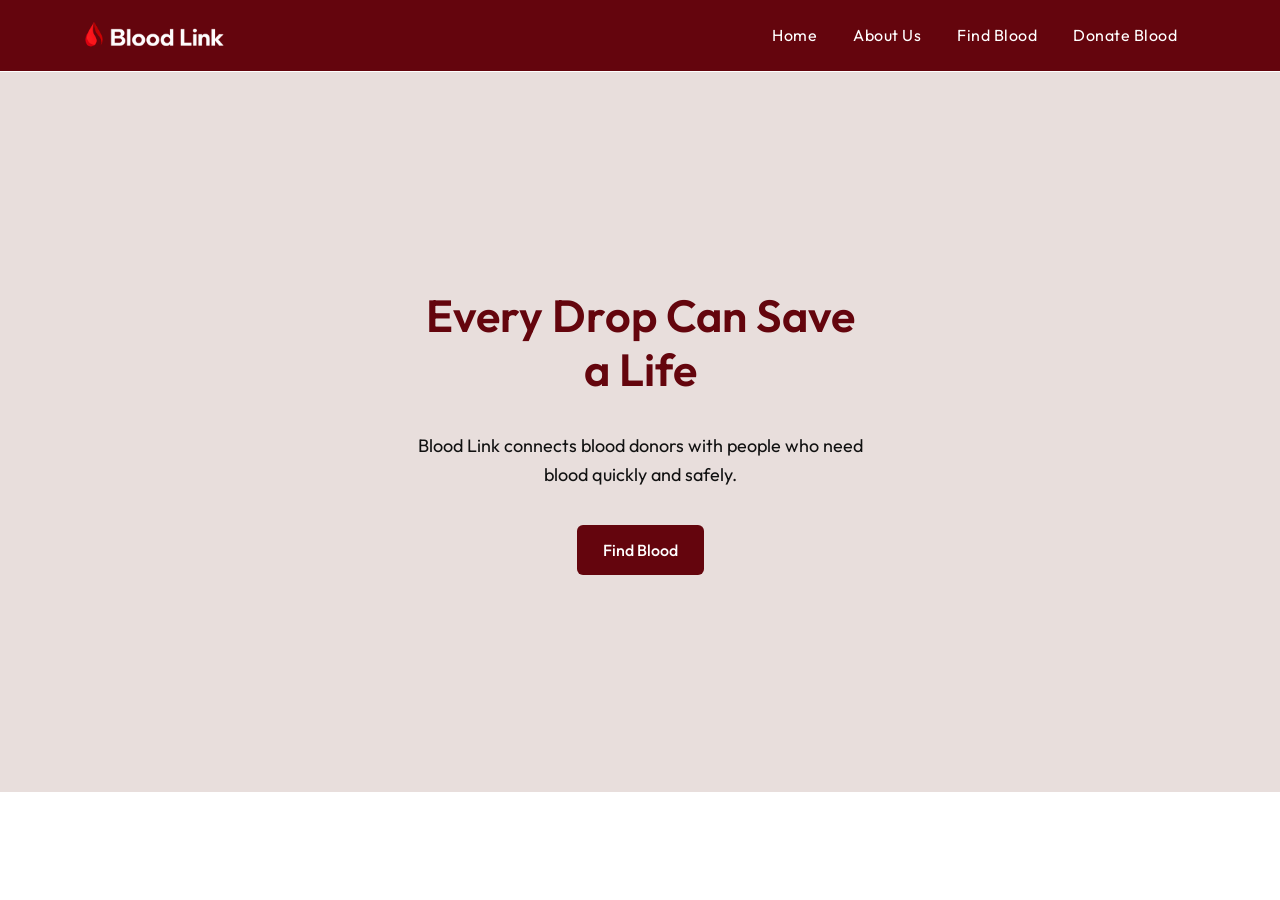
==== index.html @ 49bc286b "Initial BloodLink project" ====
<!DOCTYPE html>
<html lang="en">
<head>
    <meta charset="utf-8">
    <meta http-equiv="X-UA-Compatible" content="IE=edge">
    <meta name="viewport" content="width=device-width, initial-scale=1.0">
    <meta name="description" content="">
    <meta name="keywords" content="">
    <title>Blood Link</title>
	<link href="https://fonts.googleapis.com/css2?family=Outfit:wght@100..900&display=swap" rel="stylesheet"> 
    <link href="css/bootstrap.min.css" rel="stylesheet" media="screen">
    <link href="css/slicknav.min.css" rel="stylesheet">
    <link rel="stylesheet" href="css/swiper-bundle.min.css">
    <link href="css/all.min.css" rel="stylesheet">
    <link href="css/animate.css" rel="stylesheet">
    <link href="css/magnific-popup.css" rel="stylesheet">
    <link href="css/custom.css" rel="stylesheet">
	<link href="css/responsive.css" rel="stylesheet">
</head>

<body>

	<header class="main-header">
		<div class="header-sticky">
			<nav class="navbar navbar-expand-lg">
				<div class="container">
					<a class="navbar-brand" href="index.html"><img src="images/logo.png" alt=""></a>
						
					<div class="collapse navbar-collapse main-menu">
						<ul class="navbar-nav mr-auto" id="menu">
							<li class="nav-item"><a class="nav-link" href="index.html">Home</a></li>
							<li class="nav-item"><a class="nav-link" href="javascript:;">About Us</a></li>
							<li class="nav-item"><a class="nav-link" href="find-blood.html">Find Blood</a></li>
							<li class="nav-item"><a class="nav-link" href="javascript:;">Donate Blood</a></li>
						</ul>
					</div>
					<div class="navbar-toggle"></div>                        
				</div>
			</nav>
			<div class="responsive-menu"></div>
		</div>
	</header>
	
	<section class="main_content">
		<div class="container">
			<div class="row justify-content-center">
				<div class="col-lg-5">
					<div class="banner_content">
						<h3>Every Drop Can Save a Life</h3>
						<p>Blood Link connects blood donors with people who need blood quickly and safely.</p>
						<div class="button_group">
							<a href="find-blood.html" class="btn">Find Blood</a>
						</div>
					</div>
				</div>
			</div>
		</div>
	</section>

    <script src="js/jquery-3.7.1.min.js"></script>
    <script src="js/bootstrap.min.js"></script>
    <script src="js/jquery.slicknav.js"></script>
    <script src="js/swiper-bundle.min.js"></script>
    <script src="js/jquery.magnific-popup.min.js"></script>
    <script src="js/SmoothScroll.js"></script>
    <script src="js/gsap.min.js"></script>
	<script src="js/SplitText.js"></script>
    <script src="js/ScrollTrigger.min.js"></script>
    <script src="js/wow.js"></script>
    <script src="js/function.js"></script>
	
	<script>
		function addLoadEvent(func) {
				var oldonload = window.onload;
				if (typeof window.onload != 'function') {
					window.onload = func;
				} else {
					window.onload = function () {
						if (oldonload) {
							oldonload();
						}
					}
				}
			}
			addLoadEvent(setmenu('1'));
	</script>
	
</body>
</html>
---- css/custom.css ----
/* Awaiken AeroLogix - Logistics & Transportation HTML Template */
:root{
	--primary-color		: #001327;
	--secondary-color	: #F7F7F7;
	--text-color		: #304364;
	--accent-color		: #f65801;
	--white-color		: #ffffff;
	--divider-color		: #E2E2E2;
	--error-color		: rgb(230, 87, 87);
	--default-font		: "Outfit", sans-serif;
}

body{
	font-size: 18px;
	font-weight: 400;
	background: var(--white-color);
	font-family: var(--default-font);
	color: #1f2937;
	line-height: 1.2em;
}
body,html{overfloe-x: hidden}
p{
	line-height: 1.6em;
	margin-bottom: 0;
	font-size: 16px;
}

h1,
h2,
h3,
h4,
h5,
h6{
	margin: 0;
	font-weight: 700;
	color: var(--primary-color);
}

h1 span,
h2 span,
h3 span,
h4 span,
h5 span,
h6 span{
	line-height: 1.3em;
	color: var(--accent-color);
}

figure{
	margin: 0;
}

img{
	max-width: 100%;
}

a{
	text-decoration: none;
	line-height: 1.3em;
	color: inherit;
}

a:hover{
	text-decoration: none;
	outline: 0;
}

a:focus{
	text-decoration: none;
	outline: 0;
	color: inherit;
}

html, 
body{
    width: 100%;
    overflow-x: clip;
}
.container,
.container-fluid,
.container-lg,
.container-md,
.container-sm,
.container-xl,
.container-xxl{
	padding-right: 15px;
	padding-left: 15px;
}

.row{
	margin-right: -15px;
	margin-left: -15px;
}

.row>*{
	padding-right: 15px;
	padding-left: 15px;
}

.row.no-gutters{
    margin-right: 0px;
    margin-left: 0px;
}

.row.no-gutters > *{
    padding-right: 0px;
    padding-left: 0px;
}

.image-anime{
	position: relative;
	overflow: hidden;
}

.image-anime:after{
	content: "";
	position: absolute;
	width: 200%;
	height: 0%;
	left: 50%;
	top: 50%;
	background-color: rgba(255,255,255,.3);
	transform: translate(-50%,-50%) rotate(-45deg);
	z-index: 1;
}

.image-anime:hover:after{
	height: 250%;
	transition: all 600ms linear;
	background-color: transparent;
}

.reveal{
	position: relative;
	display: -webkit-inline-box;
	display: -ms-inline-flexbox;
	display: inline-flex;
	visibility: hidden;
	overflow: hidden;
}

.reveal img{
	height: 100%;
	width: 100%;
	-o-object-fit: cover;
	object-fit: cover;
	-webkit-transform-origin: left;
	transform-origin: left;
}

.btn-default{
    display: inline-block;
    background-color: var(--accent-color);
    color: var(--white-color);
    font-family: var(--default-font);
	text-transform: capitalize;
	line-height: 1.3em;
    font-size: 18px;
	font-weight: 600;
    padding: 14px 30px;
    border-radius: 5px;
    position: relative;
    overflow: hidden;
    z-index: 0;
    border: none;
    outline: 0;
    box-shadow: none;
    transition: all 0.3s ease-in-out;
}

.btn-default:before{
    content: '';
    position: absolute;
    width: 0;
    height: 104%;
    top: 50%;
    left: 50%;
    background: var(--primary-color);
    opacity: 0;
    z-index: -1;
    transform: translateX(-51%) translateY(-51%);
    transition: all 0.3s ease-in-out;
    border-radius: 5px;
}

.btn-default:hover::before{
    width: 106%;
    opacity: 1;
}

#magic-cursor{
	position: absolute;
	width: 14px !important;
	height: 14px !important;
	pointer-events: none;
	z-index:1000000;
}

#ball{
	position: fixed;
	display: block;
	left: 0;
	top: 0;
	transform: translate(-50%, -50%);
	background: var(--accent-color);
	width: 14px !important;
	height: 14px !important;
	border-radius: 50%;
	pointer-events: none;
	opacity: 1 !important;
}

.preloader{
	position: fixed;
	top: 0;
	left: 0;
	right: 0;
	bottom: 0;
	z-index: 1000;
	background-color: var(--secondary-color);
	display: flex;
	align-items: center;
	justify-content: center;
}

.loading-container,
.loading{
	height: 100px;
	position: relative;
	width: 100px;
	border-radius: 100%;
}

.loading-container{
	margin: 40px auto
}

.loading{
	border: 1px solid transparent;
	border-color: transparent var(--accent-color) transparent var(--accent-color);
	animation: rotate-loading 1.5s linear 0s infinite normal;
	transform-origin: 50% 50%;
}

.loading-container:hover .loading,
.loading-container .loading{
	transition: all 0.5s ease-in-out;
}

#loading-icon{
	position: absolute;
	top: 50%;
	left: 50%;
	max-width: 50px;
	transform: translate(-50%, -50%);
}

@keyframes rotate-loading{
	0%{
		transform: rotate(0deg);
	}

	100%{
		transform: rotate(360deg);
	}
}

.section-title{
	position: relative;
	text-align: center;
	margin-bottom: 60px;
}

.section-title h1,
.section-title h2{
	font-size: 32px;
	font-weight: 600;
	color: var(--primary-color);
	letter-spacing: -0.02em;
}

.section-title p{
	width: 100%;
	max-width: 600px;
	margin: 0 auto;
	margin-top: 20px;
}

/************************************/
/***   	   03. Header css         ***/
/************************************/

.topbar{background: linear-gradient(to left, #2f70b5 28px, #123b66 77%, #001327)}

.topbar-contact-info{
	padding: 5px 0;
}

.topbar-contact-info ul{
	list-style: none;
	padding: 0;
	margin: 0;
}

.topbar-contact-info ul li{
	display: inline-block;
	margin-right: 15px;
	font-size: 15px;
}

.topbar-contact-info ul li a{
	color: var(--white-color);font-weight: 500;
}
.topbar-contact-info ul li a:hover{color: #dfe9f3}
.topbar-contact-info ul li i{
	font-size: 13px;
	margin-right: 3px;
	color: var(--white-color);
}
.topbar-social-links{display: flex;align-items: center;justify-content: flex-end;column-gap: 12px;padding: 5px 0px 5px 15px;}
.topbar-social-links span{font-size: 15px;font-weight: 600;color: var(--white-color)}
.topbar-social-links ul{
	list-style: none;
	text-align: center;
	padding: 0;
	margin: 0;
}

.topbar-social-links ul li{
	display: inline-block;
	margin-right: 5px;
	transition: all 0.3s ease-in-out;
}

.topbar-social-links ul li a{
	display: flex;
	align-items: center;
	justify-content: center;
	border-radius: 15px;
	border: 2px solid #fff;
	text-align: center;
	width: 32px;
	height: 30px;
	transition: all 0.3s ease-in-out;
}

.topbar-social-links ul li a:hover{
	border: 2px solid #7ca6d3;
}

.topbar-social-links ul li:last-child{
	margin-right: 0;
}

.topbar-social-links ul li a i{
	font-size: 13px;
	color: #fff
}
.topbar-social-links ul li a:hover i{color: #ebf5ff}
/* .topbar-social-links ul li a.yt{background: #ff0000}
.topbar-social-links ul li a.yt:hover{background: }
.topbar-social-links ul li a.lk{background: #0a66c2}
.topbar-social-links ul li a.lk:hover{background: } */
.main-header{
	background-color: var(--white-color);
	position: relative;
	z-index: 100;height: auto !important;
}

header.main-header .header-sticky{
	position: relative;
	top: 0;
	border-bottom: 1px solid #ffffff00;
	z-index: 100;	
}

header.main-header .header-sticky.hide{
	transform: translateY(-100%);
	transition: all 0.3s ease-in-out;
	border-radius: 0;
}

header.main-header .header-sticky.active{
	position: fixed;
	top: 0;
	left: 0;
	right: 0;
	border-radius: 0;
	border-bottom: 1px solid var(--secondary-color);
    transform: translateY(0);
	background: var(--white-color);box-shadow: 0 0 12px rgba(0, 0, 0, 0.1);
}

.navbar>.container{
	display: flex;
	align-items: center;
}

.navbar{
	padding: 0;background: #64050d;
}
.navbar .navbar-brand{padding: 0px}
.main-menu{
	font-family: var(--default-font);
	justify-content: flex-end;
}

.main-menu ul{
	align-items: center;
}

.navbar .main-menu ul li{
	margin: 0 10px;
	position: relative;
	transition: all 0.3s ease-in-out;
}

.navbar .main-menu ul li.has-submenu>a{
	position: relative;
	padding-right: 18px;
}

.navbar .main-menu ul li.has-submenu > a:after{
	content: '\f107';
	display: inline-flex;
	font-family: 'Font Awesome 6 Free';
	font-weight: 900;
	font-size: 14px;
	line-height: 1;
	align-items: center;
	margin-left: 5px;
	position: absolute;
	top: 50%;
	margin-top: -6px;
}

.main-menu ul li a{
	position: relative;
	font-size: 16px;
    font-weight: 400;
    color: #fff;
	padding: 25px 0;letter-spacing: 0.5px;
	text-transform: capitalize;
	transition: all 0.3s ease-in-out;
}

.main-menu ul li a:hover{
	color: #f3b8bd;
}
.main-menu ul li a:focus{color: #f3b8bd}
.main-menu ul li.active a{color: #f3b8bd}

.main-menu ul ul{
	visibility: hidden;
    opacity: 0;
    transform: scaleY(0.8);
    transform-origin: top;
    padding: 0;
    margin: 0;
    list-style: none;
    width: 215px;
    border-radius: 0;
    position: absolute;
    left: 0;
    top: 100%;
    overflow: hidden;
	border-radius: 0 0 10px 10px;
    background-color: #fff;
	box-shadow: 0 0 10px rgba(0, 0, 0, .1);
    transition: all .3s ease-in-out;
}

.navbar .main-menu ul li:hover>ul{
    visibility: visible;
    opacity: 1;
    transform: scaleY(1);
}

.navbar .main-menu ul ul ul{
	left: 100%;
	top: 0%;
}

.navbar .main-menu ul ul li{
	margin: 0;
}

.navbar .main-menu ul ul.sub-menu li a{
	color: var(--primary-color);
	font-size: 14px;line-height: 23px;font-weight: 500;
	padding: 10px 15px;border-bottom: 1px dashed #ccc;
	transition: all 0.3s ease-in-out;
}

.main-menu ul ul.sub-menu li a:hover{
	color: var(--accent-color);
}

.header-contact-us a{
	display: flex;
	align-items: center;column-gap: 8px;
}

.header-contact-us a i{
    padding: 8px;
    background-color: #25D366;
    border-radius: 50px;
    color: #fff;
}
.whatsapp-animate {
    -webkit-animation: shake 1.5s ease infinite;
    animation: shake 1.5s ease infinite;
}
@keyframes shake{
	0% {
    -webkit-transform: scaleX(1);
    transform: scaleX(1);
}
10%, 20% {
    -webkit-transform: scale3d(.9, .9, .9) rotate(-3deg);
    transform: scale3d(.9, .9, .9) rotate(-3deg);
}
30%, 50%, 70%, 90% {
    -webkit-transform: scale3d(1.1, 1.1, 1.1) rotate(3deg);
    transform: scale3d(1.1, 1.1, 1.1) rotate(3deg);
}
40%, 60%, 80% {
    -webkit-transform: scale3d(1.1, 1.1, 1.1) rotate(-3deg);
    transform: scale3d(1.1, 1.1, 1.1) rotate(-3deg);
}

100% {
    -webkit-transform: scaleX(1);
    transform: scaleX(1);
}
}

.header-contact-us a h3{
	width: 100%;
	display: block;
	font-size: 13px;
	font-weight: 600;
	color: #001327;
}

.header-contact-us a h3 span{
	display: block;
	font-size: 16px;
	font-weight: 700;
	line-height: 1.6em;
	color: var(--accent-color);
}

.responsive-menu,
.navbar-toggle{
	display: none;
}

.responsive-menu{
	margin-top: 0px;
}
.main-header .navbar-brand img{max-height: 32px;}

.slicknav_btn{
	background: var(--primary-color);
	width: 36px;
	height: 36px;
	margin: 0;
	padding: 5px;
	border-radius: 0;
}

.slicknav_icon .slicknav_icon-bar{
	display: block;
	height: 3px;
	width: 22px;
	background-color: var(--white-color);
	margin: 4px auto !important;
}

.slicknav_menu{padding: 0;background: #fff;position: absolute;width: 100%;z-index: 1;box-shadow: 0px 1px 7px rgba(0, 0, 0, .1);}

.slicknav_nav ul{
	margin: 0;
}

.slicknav_nav li a{
	position: relative;
	font-size: 14px;
	font-weight: 500;
	padding: 15px 20px;
	margin: 0;
	color: var(--primary-color);
	text-transform: capitalize;
	transition: all 0.3s ease-in-out;
}
.slicknav_nav .slicknav_row a{border-bottom: none !important}
.slicknav_nav .slicknav_row:hover{color: var(--primary-color);}
.slicknav_nav li a:hover{
	background-color: transparent;
	color: var(--primary-color);
	border-radius: 0;
	margin: 0;
}

.slicknav_nav .sub-menu li a{
	padding: 10px 30px;
}

.slicknav_nav .slicknav_row{
	padding: 10px 20px;
	margin: 0;
	background-color: transparent !important;
}

.slicknav_arrow{
	font-size: 0 !important;
}

.slicknav_arrow:after{
	width: 20px;
	height: 20px;
	content: '\f107';
	font-family: 'FontAwesome';
	font-weight: 900;
	font-size: 14px;
	text-align: center;
	position: absolute;
	right: 15px;
	top: 10px;
	transition: all 0.3s ease-in-out;
}

.slicknav_open > a .slicknav_arrow:after{
	transform: rotate(-180deg);
}

.navbar-toggle a.slicknav_btn .slicknav_icon span.slicknav_icon-bar{
	transition: 0.1s;
	border-radius: 2px;
}

.navbar-toggle a.slicknav_btn.slicknav_open .slicknav_icon span.slicknav_icon-bar:nth-child(1){
	transform: rotate(-45deg) translate(-5px, 5px);
}

.navbar-toggle a.slicknav_btn.slicknav_open .slicknav_icon span.slicknav_icon-bar:nth-child(2){
	opacity: 0;
}

.navbar-toggle a.slicknav_btn.slicknav_open .slicknav_icon span.slicknav_icon-bar:nth-child(3){
	transform: rotate(45deg) translate(-5px, -5px);
}

/************************************/
/*** 	    04. hero css		  ***/
/************************************/

.hero{
	position: relative;
	padding: 50px 0px;
	background: #f5f7f8;
}

.hero-video .hero-bg-video{
	position: absolute;
	top: 0;
	right: 0;
	left: 0;
	bottom: 0;
}

.hero-video .hero-bg-video video{
	width: 100%;
	height: 100%;
	object-fit: cover;
}

.hero.hero-slider{
	text-align: center;
	background: none;
	padding: 0;
}

.hero-slider-layout .hero-slide{
	position: relative;
    padding: 120px 0 220px;
}

.hero.hero-slider:before{
	display: none ;
}

.hero.hero-slider .hero-slider-layout{
	position: relative;
	z-index: 2;
}

.hero-slider-layout .hero-slide::before{
	content: '';
	position: absolute;
	background-image: linear-gradient(180deg, transparent 0%, var(--primary-color) 100%);
	background-repeat: no-repeat;
	background-position: center center;
	top: 0;
	bottom: 0;
	right: 0;
	left: 0;
	width: 100%;
	height: 100%;
	z-index: 1;
}

.hero.hero-slider .hero-slider-layout .hero-slide .hero-slider-image{
	position: absolute;
	top: 0;
	right: 0;
	left: 0;
	bottom: 0;
}

.hero.hero-slider .hero-slider-layout .hero-slide .hero-slider-image img{
	width: 100%;
	height: 100%;
	object-fit: cover;
}

.hero.hero-slider .hero-slider-layout .hero-slide .hero-content{
	position: relative;
	z-index: 2;
	width: 100%;
	max-width: 620px;
	margin: 0 auto;
}

.hero-slider-layout .swiper-pagination{
    bottom: 150px;
}

.hero-slider-layout .swiper-pagination .swiper-pagination-bullet{
    width: 15px;
    height: 15px;
    background: var(--accent-color);
    opacity: 1;
    transition: all 0.3s ease-in-out;
    margin: 0 5px;
}

.hero-slider-layout .swiper-pagination .swiper-pagination-bullet-active{
    background-color: var(--white-color);
}

.hero-content{
	position: relative;
	z-index: 2;
}

.hero-content-title{
	margin-bottom: 20px;
}

.hero-content-title h1,
.hero-content-title h2{width: 100%;font-size: 32px;font-weight: 600;line-height: 48px;color: var(--primary-color);}
.hero-content-title h1 .split-line{display: inline-block !important}
.hero .hero-image>img{width: 100%;border-radius: 10px;border: 2px solid #fff}

.hero .hero-image {
    position: relative;
}

.hero .hero-image::after {
    content: "";
    position: absolute;
    top: 0;
    left: 0;
    width: 100%;
    height: 100%;
    background: rgba(0, 0, 0, 0.09);
    border-radius: 10px;
}

.hero .video-play-button {
    position: absolute;
    top: 50%;
    left: 50%;
    transform: translate(-50%, -50%);
    margin: 0; z-index: 3;
}
.hero .video-play-button::before{
	content: '';
	position: absolute;
	top: -30%;
	left: -30%;
	width: 160%;
	height: 160%;
	border: 3px solid var(--accent-color);
	border-radius: 50%;
	transform: scale(0.6);
	z-index: -1;
	animation: border-zooming 1s infinite linear;
}

.hero .video-play-button a:after{
	content: '';
	position: absolute;
	top: -30%;
	left: -30%;
	width: 160%;
	height: 160%;
	border: 3px solid var(--accent-color);
	border-radius: 50%;
	transform: scale(0.6);
	z-index: -1;
	animation: border-zooming 1s infinite linear;
	animation-delay: .3s;
}

@-webkit-keyframes border-zooming{
	100%{
		transform: scale(1);
		opacity: 0;
	}
}

@keyframes border-zooming{
	100%{
		transform: scale(1);
		opacity: 0;
	}
}

.hero .video-play-button img{width: 65px;border: 2px solid var(--accent-color);border-radius: 50%;}

.hero-content-body{
	margin-bottom: 40px;
}

.hero-content-body p{
	text-align: justify;color: var(--text-color);
}

.hero-content-footer .btn-default::before{
	background-color: var(--primary-color);
}

.hero-content-footer .btn-default:hover{
	color: #fff;
}
.mobile_video_btn{display: none}

/************************************/
/*** 	05. Intro Services css	  ***/
/************************************/

.cargo-shipment{
	position: relative;
	z-index: 4;
	margin-top: -120px;
}

.cargo-shipment-item{
	position: relative;
	overflow: hidden;
	padding: 30px 50px;
	height: 100%;
	background: var(--white-color);
	box-shadow: 0px 10px 50px 0px rgba(3, 75, 91, 0.10);
	transition: all 0.4s ease-in-out;
}

.cargo-shipment-item::before{
    content: '';
    position: absolute;
	display: block;
    top: 0;
    left: 0;
    right: 0;
    bottom: 0;
	background-color: var(--white-color);
	color: var(--primary-color);
    z-index: 1;
    transition: all 0.4s ease-in-out;
}

.cargo-shipment-item.active{
	transition: all 0.4s ease-in-out;
}

.cargo-shipment-item.active::before{
	z-index: -1;
}

.cargo-shipment-item:hover:before{
    transform: translate(100%,-100%);
}

.cargo-shipment-item.active::before{
	transform: translate(100%,-100%);
}

.cargo-shipment-image{
	position: absolute;
    top: 0;
    left: 0;
    right: 0;
    bottom: 0;
	opacity: 0;
    overflow: hidden;
    transition: all 0.4s ease-in-out;
}

.cargo-shipment-item.active .cargo-shipment-image{
	opacity: 1;
}

.cargo-shipment-image:after{
    content: '';
    position: absolute;
    top: 0;
    left: 0;
    right: 0;
    bottom: 0;
    background-color: var(--primary-color);
	opacity: 0.7;
}

.cargo-shipment-item:hover .cargo-shipment-image{
    opacity: 1;
}

.cargo-shipment-image img{
    width: 100%;
    height: 100%;
    object-fit: cover;
    object-position: center center;
}

.cargo-shipment-content{
	position: relative;
	z-index: 2;
}

.cargo-shipment-icon{
	margin-bottom: 20px;
}

.cargo-shipment-content h3{
	font-size: 20px;
	font-weight: 700;
	margin-bottom: 20px;
	text-transform: capitalize;
	transition: all 0.4s ease-in-out;
}

.cargo-shipment-item.active .cargo-shipment-content h3{
	color: var(--white-color);
}

.cargo-shipment-item:hover .cargo-shipment-content h3{
	color: var(--white-color);
}

.cargo-shipment-content p{
	margin-bottom: 20px;
	transition: all 0.4s ease-in-out;
}

.cargo-shipment-item.active .cargo-shipment-content p{
	color: var(--white-color);
}

.cargo-shipment-item:hover .cargo-shipment-content p{
	color: var(--white-color);
}

.cargo-shipment-readmore a{
	font-size: 16px;
	font-weight: 700;
	color: var(--accent-color);
	transition: all 0.4s ease-in-out;
	padding-right: 24px;
	position: relative;
	display: inline-flex;
    align-items: center;
    justify-content: center;
}

.cargo-shipment-readmore a::before{
    content: '\f061';
    position: absolute;
    top: 50%;
    right: 0;
    bottom: 0;
    font-family: 'FontAwesome';
    font-size: 16px;
    font-weight: 900;
    transition: 0.3s ease-in-out;
    background: transparent;
    color: var(--accent-color);
    transform: translateY(-50%);
	display: flex;
    align-items: center;
    justify-content: center;
}

.cargo-shipment-item:hover .cargo-shipment-content a{
	transition: all 0.4s ease-in-out;
	color: var(--white-color);
}

.cargo-shipment-item:hover .cargo-shipment-readmore a::before{
	color: var(--white-color);
}

.cargo-shipment-item.active .cargo-shipment-readmore a{
	color: var(--white-color);
}

.cargo-shipment-item.active .cargo-shipment-readmore a::before{
	color: var(--white-color);
}

/************************************/
/***      06. About us css	      ***/
/************************************/

.home-transportation{
	padding: 50px 0 70px;
}

.home-transportation .section-title{
	width: 100%;
	max-width: 500px;
	margin-bottom: 20px;
	text-align: left;
}

.home-transportation .section-title::before{
	display: none;
}

.home-transportation-content{
	margin-right: 65px;
}

.home-transportation-body{
    text-align: justify;margin-bottom: 30px;
}

.home-transportation-body p{
	margin-bottom: 15px;
}

.home-transportation-body p:last-child{
	margin-bottom: 0;
}

.home-transportation-footer{
	display: flex;
	align-items: center;
}

.transportation-footer-btn{
	margin-right: 40px;
}

.home-transportation-footer a:last-child{
	margin-right: 0;
}

.home-transportation-content .header-contact-us{
	display: flex;
	align-items: center;
}

.home-transportation-right{
    position: relative;
}

.transportation-img-1 img{
	    border-top-left-radius: 80px;
    border-bottom-right-radius: 80px;border: 2px solid #ffddcf;
}

.transportation-img-1{
	position: relative;
}

.transportation-img-2{
	content: '';
	display: block;
	position: absolute;
	right: 0;
	bottom: 0;
	max-width: 280px;
}

.transportation-counter-box{
	position: absolute;
	left: 34%;
	bottom: 12%;
	display: inline-block;
	background-color: var(--white-color);
	box-shadow: 0px 0px 30px 0px rgba(0, 0, 0, 0.199);
	border-radius: 10px;
	padding: 30px;
	text-align: center;
}

.transportation-counter-box h3{
	font-size: 46px;
	font-weight: 700;
	color: var(--accent-color);
}

.transportation-counter-box p{
	font-weight: 700;
	text-transform: capitalize;
}
.about-experience {
    background-image: -webkit-linear-gradient(-51deg, #ffffff 0%, #ffccb4 99%);
    position: absolute;
    right: 0;
    bottom: -30px;
    padding: 34px 40px 25px;
    border-radius: 10px;
}
.about-experience .about-info-date{float: left;margin-right: 10px;}
.about-experience h2 {
    font-size: 52px;
    font-weight: 700;
    margin-bottom: 0;
    line-height: 1;
    letter-spacing: -0.3px;
    color: var(--primary-color);
}
.about-experience h2 > span {
    font-size: 40px;
    color: var(--primary-color);
    position: relative;
    left: -5px;
	font-size: 40px;
    font-weight: 400;
}
.about-experience .about-info-content {
    overflow: hidden;
}
.about-experience .about-info-content h3 {
    color: var(--primary-color);
    font-size: 18px;
    font-weight: 600;
    line-height: 1.3;
    margin-bottom: 0;
}

/************************************/
/***       07. Services css       ***/
/************************************/

.our-service{
	background-color: var(--secondary-color);
	padding: 100px 0;
}

.our-service-item{
	margin-bottom: 30px;
}

.our-service-image{
	border-radius: 10px;
	overflow: hidden;
}

.our-service-image img{
	width: 100%;
	aspect-ratio: 1 / 0.65;
	object-fit: cover;
	border-radius: 10px;
	transition: all 0.5s ease-out;
}

.our-service-item:hover .our-service-image img{
	transform: scale(1.1);
}

.our-service-content{
	position: relative;
	z-index: 1;
	display: flex;
	align-items: center;
	justify-content: space-evenly;
	margin-top: -10%;
}

.service-content-box{
	display: flex;
	align-items: center;
	width: 75%;
	background-color: var(--white-color);
	box-shadow: 0px 10px 50px 0px rgba(3, 75, 91, 0.10);
	padding: 20px;
}

.our-service-icon{
	margin-right: 10px;
}

.our-service-title h2{
	font-size: 20px;
	font-weight: 700;
	color: var(--text-color);
	text-transform: capitalize;
}

.our-service-content-button{
	width: 15%;
	background-color: var(--primary-color);
	padding: 13px 11px;
	margin-left: -30px;
	text-align: center;
}

.our-service-content-button a i{
	font-size: 30px;
	color: var(--accent-color);
	transition: all 0.3s ease-in-out;
}

.our-service-content-button a i:hover{
	color: var(--white-color);
}

.our-service-footer{
	margin-top: 20px;
	text-align: center;
}

/************************************/
/*** 	     08. CTA css	      ***/
/************************************/

.our-contract{
	position: relative;
	background-image: url(../images/contact-bg-img.jpg);
	background-repeat: no-repeat;
	background-position: center center;
	padding: 100px 0;
}

.our-contract::before{
	content: '';
	position: absolute;
	top: 0;
	bottom: 0;
	left: 0;
	right: 0;
	background-color: var(--primary-color);
    opacity: 0.5;
}

.our-cta-box{
	background-color: var(--primary-color);
	border-radius: 10px;
	max-width: 600px;
	margin: 0 auto;
	padding: 50px;
	text-align: center;
	position: relative;
	z-index: 1;
}

.our-contract-title{
	margin-bottom: 20px;
}

.our-contract-title h2{
	font-size: 32px;
	font-weight: 700;
	color: var(--white-color);
}

.our-contract-body p{
	color: var(--white-color);
	margin-bottom: 20px;
}

.our-contract-body .btn-default::before{
	background-color: var(--white-color);
}

.our-contract-body .btn-default:hover{
	color: var(--primary-color);
}

/************************************/
/*** 	09. Recent Project css    ***/
/************************************/

.recent-project{
	background: #fff;
    padding: 50px 0px 20px;
    border-top-left-radius: 50px;
    border-top-right-radius: 50px;
    box-shadow: 0px 13px 20px 12px rgb(131 150 188 / 16%);
}

.project-slider{
	position: relative;
	width: 1180px;
	margin: 0 auto;
}

.project-item{
    background: #f3f6f9;
	position: relative;
    overflow: hidden;
	text-align: center;
	border-radius: 10px;
	margin-bottom: 30px;
}

.project-image img{
	position: relative;
	width: 100%;
	aspect-ratio: 1 / 1.05;
	object-fit: cover;
	text-align: center;padding: 20px;
	transition: all 0.5s ease-out;
}

.project-item:hover .project-image figure img{
    transform: scale(1.1);
}

.project-content{
	content: "";
	transition: .5s;
	display: flex;
	z-index: 1;
	align-items: flex-end;
	justify-content: flex-end;
}

.project-item:hover .project-content{
	transition: all 0.3s ease-in-out;
}

.project-content-title{
	background-color: var(--white-color);
	box-shadow: 0px 10px 50px 0px rgba(3, 75, 91, 0.10);
	border-radius: 10px;
	display: flex;
	align-items: center;
	justify-content: space-between;
	width: 100%;
	padding: 15px;text-align: left;
}

.project-content-title h3{
	font-size: 17px;
	font-weight: 600;
	color: var(--primary-color);
	text-transform: capitalize;
}

.project-content-title h3 a{
	color: inherit;
}

.client-button-prev{
	left: -4%;
}

.client-button-next{
	right: -4%;
}

.client-button-prev,
.client-button-next{
	color: var(--primary-color);
	position: absolute;
	top: 50%;
	transform: translateY(-50%);
	z-index: 1;
	cursor: pointer;
	transition: all 0.3s ease-in-out;
    height: 42px;
    width: 42px;
    display: flex;
    align-items: center;
    justify-content: center;
    border-radius: 50%;
    transition: 0.3s;
    border: 1px solid rgba(2, 17, 24, 0.25);
}

.client-button-next:hover,
.client-button-prev:hover{
	background: var(--accent-color);
	opacity: 1;border-color: transparent
}
.client-button-next:hover i, .client-button-prev:hover i{color: #fff}
.client-button-prev i, .client-button-next{font-size: 16px}

/************************************/
/*** 	  10. Our Goals css	      ***/
/************************************/

.our-goals{
	background-color: var(--secondary-color);
	padding: 100px 0;
}

.our-goals-item{
	background-color: var(--white-color);
	box-shadow: 0px 10px 50px 0px rgba(3, 75, 91, 0.10);
	border-radius: 10px;
	text-align: center;
	padding: 30px;
}

.counter-icon{
	margin-bottom: 20px;
}

.our-goals-counter h3{
	font-size: 50px;
	font-weight: 700;
	color: var(--primary-color);
}

.our-goals-counter h3 span{
	color: inherit;
}

/************************************/
/***       11. Features css	      ***/
/************************************/

.providing-service{
	padding: 100px 0 50px;
}

.Featured-Content-Box img{
	width: 100%;
	border-radius: 10px;
}

.providing-content{
	margin-left: 10px;
}

.providing-content .section-title{
	width: 100%;
	max-width: 450px;
	text-align: left;
	margin-bottom: 30px;
}

.providing-content .section-title h2{
	padding-bottom: 0;
}

.providing-content .section-title::before{
	display: none;
}

.providing-content-body p{
	margin-bottom: 30px;
}

.providing-item-box{
	display: flex;
	align-items: center;
}

.providing-item{
	width: 33.33%;
}

.providing-item .icon-box{
	margin-bottom: 10px;
}

.providing-item span{
	font-weight: 700;
}

/************************************/
/***    12. Latest Posts css      ***/
/************************************/

.latest-posts{
	padding: 50px 0 70px;
}

.post-item{
	height: calc(100% - 30px);
	margin-bottom: 30px;
}

.post-featured-image{
	position: relative;
	overflow: hidden;
	border-radius: 10px;
	margin-bottom: 20px;
}

.post-featured-image img{
	aspect-ratio: 1 / 0.70;
    object-fit: cover;
    transition: all 0.5s ease-in-out;
}

.post-item:hover .post-featured-image img{
    transform: scale(1.1);
}

.post-body h3{
	font-size: 20px;
	font-weight: 700;
	color: var(--primary-color);
	margin-bottom: 10px;
}

.post-meta{
	margin-bottom: 20px;
}

.post-meta ul{
	list-style: none;
	padding: 0;
	margin: 0;
}

.post-meta ul li{
	position: relative;
	display: inline-block;
}

.post-meta ul li a{
	font-size: 16px;
	font-weight: 700;
	color: var(--primary-color);
	text-transform: capitalize;
}

.post-readmore a{
	font-size: 16px;
	font-weight: 700;
	color: var(--accent-color);
	transition: all 0.3s ease-in-out;
	padding-right: 20px;
	position: relative;
	display: inline-flex;
    align-items: center;
    justify-content: center;
}

.post-readmore a::before{
    content: '\f061';
    position: absolute;
    top: 50%;
    right: 0;
    bottom: 0;
    font-family: 'FontAwesome';
    font-size: 16px;
    font-weight: 900;
    transition: 0.3s ease-in-out;
    background: transparent;
    color: var(--accent-color);
    transform: translateY(-50%);
	display: flex;
    align-items: center;
    justify-content: center;
}

.post-readmore:hover a{
	color: var(--primary-color);
}

.post-readmore:hover a::before{
	color: var(--primary-color);
}

/************************************/
/***      13. Footer css	      ***/
/************************************/

.mega-footer{
	background-color: var(--primary-color);
	padding: 40px 0 30px;
}

.footer-heading{
	margin-bottom: 20px;
}

.footer-heading h2{
	font-size: 20px;
	font-weight: 700;
	color: var(--accent-color);
}

.footer-content{
	margin-bottom: 30px;
}

.footer-content p{
	max-width: 300px;
	color: var(--white-color);
}

.footer-social-link ul{
	list-style: none;
	padding: 0;
	margin: 0;
}

.footer-social-link ul li{
	display: inline-block;
	margin-right: 5px;
}

.footer-social-link ul li:last-child{
	margin-right: 0;
}

.footer-social-link ul li a{
	display: flex;
	align-items: center;
	justify-content: center;
	border: 1px solid var(--accent-color);
	border-radius: 100%;
	text-align: center;
	color: var(--accent-color);
	width: 38px;
	height: 38px;
	transition: all 0.3s ease-in-out;
}

.footer-social-link ul li a:hover{
	border: 1px solid var(--white-color);
	background-color: transparent;
	color: var(--white-color);
}

.footer-social-link ul li a i{
	font-size: 18px;
	color: inherit
}

.footer-links{
	margin: 0 auto;
}

.footer-info-heading{
	position: relative;
	margin-bottom: 20px;
}

.footer-info-heading h2{
	font-size: 20px;
	font-weight: 700;
	color: var(--white-color);
	text-transform: capitalize;
}

.footer-links ul{
	padding: 0;
	margin: 0;
	list-style: none;
}

.footer-links ul li{
	color: var(--white-color);
	margin-bottom: 7px;
	transition: all 0.3s ease-in-out;
}

.footer-links ul li:last-child{
	margin-bottom: 0px;
}

.footer-links ul li:hover{
	color: var(--accent-color);
}

.footer-links ul li a{
	position: relative;
	font-size: 15px;
	font-weight: 500;padding-left: 20px;
	text-transform: capitalize;
}
.footer-links ul li a:before{font-family: "Font Awesome 6 Free";content:"\f101";position: absolute;left: 0px;top: 0px;color: var(--accent-color);font-size: 12px;font-weight: 700;}

.footer-info-box{
    position: relative;
    padding-left: 30px;
    margin-bottom: 8px;
}

.footer-info-box:last-child{
	margin-bottom: 0;
}

.footer-info-box .icon-box{
    position: absolute;
    top: 0px;
    left: 0;
}

.footer-info-box .icon-box i{
	font-size: 16px;
	color: var(--accent-color);
}

.footer-info-box h2{font-size: 16px;color: var(--white-color);padding-bottom: 5px;}
.footer-info-box p{
	font-size: 15px;
    color: var(--white-color);
}
.footer-info-box p a:hover{color: var(--accent-color)}
.justify-end{display: flex;justify-content: flex-end;}
.powered_text {
    color: #fff;
    margin-bottom: 0px;
    font-size: 14px;
}
.powered_text a {
    color: #fdcfb6;
}
.powered_text a:hover{color: var(--accent-color)}

.newsletters-content{
	margin-bottom: 20px;
}

.newsletters-content p{
	color: var(--white-color);
}

.newsletters-form .mail-box{
	background-color: transparent;
	border-bottom: 2px solid var(--white-color);
}

.newsletters-form .mail-box button{
	background: transparent;
	border: none;
	margin-top: 11px;
}

.newsletters-form .mail-box .form-control{
	background-color: transparent;
	border: none;
	color: var(--white-color);
	padding: 10px 2px;
	box-shadow: none;
}

.form-group .help-block.with-errors{
	color: var(--error-color);
}

.newsletters-form .mail-box .form-control::placeholder{
	font-size: 14px;
	font-weight: 400;
	color: var(--white-color);
	opacity: 0.5;
}

.newsletters-form .mail-box i{
	font-size: 20px;
	color: var(--accent-color);
	transition: all 0.3s ease-in-out;
}

.newsletters-form .mail-box i:hover{
	color: var(--white-color);
}

.footer-copyright h3 b{
	color: var(--button-secondary-color);
}

.footer-copyright-links{
	background-color: #041a32;
	color: var(--white-color);
	padding: 10px 0;
}

.footer-copyright p{
	font-size: 14px;
	text-align: left;
}

.footer-copyright p b{
	color: var(--primary-color);
}

.footer-policy-links ul{
	list-style: none;
	margin: 0;
	padding: 0;
	text-align: right;
}

.footer-policy-links ul li{
	position: relative;
	display: inline-block;
	padding-left: 10px;
	margin-left: 10px;
}

.footer-policy-links ul li:before{
    content: '';
    display: block;
    width: 1px;
    height: 15px;
    background: var(--white-color);
    position: absolute;
    top: 5px;
    left: 0;
}

.footer-policy-links ul li:first-child{
	padding-left: 0;
}

.footer-policy-links ul li:first-child:before{
	display: none;
}

.footer-policy-links ul li a{
	font-size: 16px;
	font-weight: 600;
	color: var(--white-color);
}

/************************************/
/***    14. About us Page css	  ***/
/************************************/

.page-header{
	position: relative;
	background-repeat: no-repeat;
	background-position: center;
	background-size: cover;
	padding: 100px 0px 0px;
}

.page-header:before{
    content: '';
    display: block;
    position: absolute;
    top: 0;
    left: 0;
    right: 0;
    bottom: 0;
    background: linear-gradient(285deg, transparent 0%, var(--primary-color) 94%);
}
.page-header-box{
	position: relative;
	z-index: 1;
}

.page-header-box h2{
	font-size: 27px;
	font-weight: 600;line-height: 36px;
	color: var(--white-color);
	margin-bottom: 15px;
}
.page-header-box p{color: var(--white-color);font-size: 18px;font-weight: 300;padding-bottom: 45px;}
.page-header-box .bottom_block nav{background: linear-gradient(285deg, transparent 0%, #1a2a3c 94%);padding: 0px 15px}
.page-header-box .breadcrumb{
	list-style: none;
	padding: 0;
	margin: 0;
	display: flex;
	align-items: center;padding: 24px 15px;
}

.page-header-box ol.breadcrumb li{
	font-size: 16px;
	font-weight: 400;
	color: var(--white-color);
	margin-right: 12px;
	text-transform: capitalize;
}
.page-header-box ol.breadcrumb li.active{color: var(--accent-color)}
.page-header-box ol.breadcrumb li:last-child{
	margin-right: 0;
}

.page-header-box ol.breadcrumb li a{
	color: var(--white-color);
	transition: all 0.3s ease-in-out;
}
.page-header-box ol.breadcrumb li a i{font-size: 10px;padding-right: 6px;position: relative;top: -1px;color: #e6eded;}
.page-header-box ol.breadcrumb li:after{
	content: '\f105';
	font-family: 'FontAwesome';
	font-weight: 900;
	font-size: 15px;
	color: var(--accent-color);
	margin-left: 12px;
}

.page-header-box ol.breadcrumb li:last-child:after{
	display: none;
}
.page-header-box .top_block{padding: 0px 15px}

.home-transportation.about-transportation{
	padding: 100px 0 50px;
}

.about-transport{
	padding: 50px 0 100px;
}

.transport-item{
	border-right: 1px solid var(--divider-color);
	padding: 10px 40px;
	height: 100%;
}

.about-transport .col-md-4:last-child .transport-item{
	border: none;
}

.transport-item .icon-box{
	margin-bottom: 20px;
}

.transport-content h3{
	font-size: 20px;
	font-weight: 700;
	color: var(--primary-color);
	margin-bottom: 20px;
	text-transform: capitalize;
}

.our-indurstry{
	background-color: var(--secondary-color);
	padding: 100px 0;
}

.our-indurstry .section-title{
	text-align: left;
	margin-bottom: 20px;
}

.our-indurstry .section-title::before{
	display: none;
}



.export-team{
	padding: 100px 0 70px;
}

.team-item{
	background-color: var(--primary-color);
	border-radius: 10px;
	height: calc(100% - 30px);
	margin-bottom: 30px;
}

.team-image{
	border-radius: 10px 10px 0 0;
	overflow: hidden;
}

.team-image img{
	transition: all 0.5s ease-in-out;
	border-radius: 10px 10px 0 0;
}

.team-item:hover .team-image img{
    transform: scale(1.1);
}

.team-content{
	padding: 15px 20px;
}

.team-content p{
	font-size: 14px;
	font-weight: 400;
	color: var(--accent-color);
	text-transform: capitalize;
}

.team-content h3 a{
	font-size: 20px;
	font-weight: 700;
	color: var(--white-color);
	text-transform: capitalize;
}

.our-contract.about-us{
	padding: 0 0 80px;
	margin: 0;
}

/************************************/
/***    15. Services Page css     ***/
/************************************/

.service-page{
	padding: 100px 0 70px;
}

/************************************/
/***    16. Service Single css    ***/
/************************************/

.service-details{
	padding: 100px 0;
}

.service-details-content{
	margin-right: 40px;
}

.service-details-body p{
	margin-bottom: 20px;
}

.service-details-featured-image{
	margin-bottom: 20px;
}

.service-details-featured-image img{
	border-radius: 10px;
}

.service-details-body h2{
	font-size: 26px;
	font-weight: 700;
	color: var(--primary-color);
	margin-bottom: 30px;
	text-transform: capitalize;
}

.service-details-body{
	margin-bottom: 40px;
}

.service-info-box{
    position: relative;
    padding-left: 25px;
    margin-bottom: 15px;
}

.service-info-box:last-child{
	margin-bottom: 0;
}

.service-info-box .icon-box{
    position: absolute;
    top: 0px;
    left: 0;
}

.service-info-box .icon-box i{
	font-size: 16px;
	color: var(--accent-color);
}

.service-info-box p{
	font-weight: 600;
	color: var(--text-color);
	text-transform: capitalize;
	margin-bottom: 10px;
}

.service-info-box p:last-child{
	margin-bottom: 0;
}

.service-details-footer{
	display: flex;
	justify-content: space-between;
}

.service-details-image-box{
	width: 49%;
}

.service-details-image-box img{
	border-radius: 10px;
	width: 100%;
	aspect-ratio: 1/0.6;
	object-fit: cover;
}

.post-Category-list{
	background-color: var(--primary-color);
	padding: 40px;
	border-radius: 10px;
	margin-bottom: 60px;
}

.post-Category-list .footer-info-heading{
	margin-bottom: 40px;
}

.post-Category-list .footer-info-heading h2{
	font-size: 26px;
	font-weight: 700;
}

.post-Category-list ul{
	list-style: none;
	padding: 0;
	margin: 0;
}

.post-Category-list ul li{
	font-size: 16px;
	font-weight: 500;
	margin-bottom: 20px;
}

.post-Category-list ul li:last-child{
	margin-bottom: 0;
}

.post-Category-list ul li a{
	color: var(--white-color);
	display: flex;
	align-items: center;
	transition: all 0.3s ease-in-out;
}

.post-Category-list ul li a:hover{
	color: var(--accent-color);
}

.post-Category-list ul li a i{
	font-size: 16px;
	color: var(--accent-color);
	margin-right: 20px;
}

.service-logistics-card{
	background-color: var(--secondary-color);
	border-radius: 10px;
	text-align: center;
	padding: 40px;
}

.logistics-card-image{
	margin-bottom: 30px;
}

.logistics-card-title{
	position: relative;
	margin-bottom: 30px;
}

.logistics-card-title h2{
	font-size: 26px;
	font-weight: 700;
	text-transform: capitalize;
	margin-bottom: 10px;
}

.logistics-card-body{
	display: flex;
	align-items: center;
	text-align: left;
	justify-content: space-between;
}

/************************************/
/***     17. Blog Archive css	  ***/
/************************************/

.latest-posts.blog-page{
	padding: 100px 0;
}

.post-pagination{
	margin-top: 30px;
	text-align: center;
}

.post-pagination ul{
	justify-content: center;
	padding: 0;
	margin: 0;
}

.post-pagination ul li a,
.post-pagination ul li span{
	display: flex;
	text-decoration: none;
	justify-content: center;
	align-items: center;
	width: 40px;
	height: 40px;
	background: var(--accent-color);
	margin: 0 4px;
	border-radius: 10px;
	font-family: var(--accent-font);
	font-weight: 700;
	color: var(--white-color);
	transition: all 0.3s ease-out;
}

.post-pagination ul li.active a,
.post-pagination ul li a:hover{
	background: var(--primary-color);
}

/************************************/
/***    18. Blog Single css       ***/
/************************************/

.post-single-meta ul{
    list-style: none;
    margin: 0;
    padding: 0;
}

.post-single-meta ul li{
    position: relative;
    display: inline-block;
	color: var(--white-color);
	font-size: 20px;
	font-weight: 700;
	text-transform: capitalize;
    padding: 0 20px 0 5px;
}

.post-single-meta ul li::after{
    content: '/';
    position: absolute;
    right: 0;
    top: 0;
    bottom: 0;
}

.post-single-meta ul li:last-child:after{
	display: none;
}

.page-single-post{
    padding: 100px 0;
}

.blog-detail-content{
	margin-right: 40px;
}

.blog-detail-post-content{
	border-bottom: 1px solid var(--divider-color);
    padding-bottom: 30px;
	margin-bottom: 30px;
}

.blog-detail-post-content h3{
	font-size: 26px;
	font-weight: 700;
	color: var(--primary-color);
	margin-bottom: 20px;
	text-transform: capitalize;
}

.blog-detail-featured-image{
	margin-bottom: 50px;
}

.blog-detail-featured-image img{
	border-radius: 10px;
}

.blog-detail-post-content p{
	margin-bottom: 20px;
}

.blog-detail-post-content p:last-child{
	margin-bottom: 0;
}

.post-tags a{
	display: inline-block;
	font-size: 16px;
    font-weight: 700;
	text-transform: capitalize;
	background-color: var(--accent-color);
    color: var(--white-color);
    border-radius: 5px;
	padding: 12px 20px;
    margin-right: 15px;
	margin-bottom: 10px;
}

.post-tags a:last-child{
	margin-right: 0;
}

.post-social-links{
	text-align: right;
}

.post-social-links ul{
    list-style: none;
    padding: 0;
    margin: 0;
}

.post-social-links ul li{
    display: inline-block;
    margin-right: 5px;
}

.post-social-links ul li:last-child{
	margin-right: 0;
}

.post-social-links ul li a{
    display: flex;
    align-items: center;
    justify-content: center;
    border: 2px solid var(--accent-color);
    border-radius: 100%;
    text-align: center;
    color: var(--accent-color);
    width: 38px;
    height: 38px;
    transition: all 0.3s ease-in-out;
}

.post-social-links ul li:hover a{
	border-color: var(--primary-color);
}

.post-social-links ul li a i{
    font-size: 18px;
    color: inherit;
	transition: all 0.3s ease-in-out;
}

.post-social-links ul li:hover a i{
	color: var(--primary-color);
}

.post-Category-list.blog-details-list{
	margin-bottom: 30px;
	padding: 30px;
}

.blog-details-post-Category{
	margin-left: 50px;
}

.post-widget-body .recent-post-item{
	display: flex;
	justify-content: space-between;
	margin-bottom: 30px;
}

.post-widget-body .recent-post-item:last-child{
	margin-bottom: 0;
}

.blog-details-post-widget{
	background-color: var(--primary-color);
	border-radius: 10px;
	padding: 40px;
	margin-bottom: 30px;
}

.blog-details-post-widget .footer-info-heading{
	margin-bottom: 40px;
}

.recent-post-feature-img{
	width: 40%;
}

.recent-post-feature-img img{
	border-radius: 10px;
	aspect-ratio: 1/0.6;
	object-fit: contain;
}

.recent-post-content{
	width: 55%;
}

.recent-post-content h3{
	font-size: 14px;
	font-weight: 700;
	margin-bottom: 10px;
}

.recent-post-content h3 a{
	color: var(--white-color);
}

.recent-post-content p{
	border-color: var(--accent-color);
}

.recent-post-content .post-readmore:hover{
	border-color: var(--white-color);
}

.recent-post-content .post-readmore a{
	font-size: 16px;
}

.recent-post-content .post-readmore a:hover{
	color: var(--white-color);
}

/************************************/
/***    19. Contact us Page css   ***/
/************************************/

.get-in-touch{
	padding: 100px 0;
}

.get-quote{
	background-color: var(--secondary-color);
	border-radius: 10px;
	padding: 40px;
}

.get-quote h2{
	font-size: 26px;
	font-weight: 700;
	color: var(--primary-color);
	margin-bottom: 20px;
}

.get-quote-content{
	margin-bottom: 30px;
}

.get-quote-form form .row .col-md-12,
.get-quote-form form .row{
	padding: 0;
	margin: 0;
}

.get-quote-form .form-control{
	background-color: transparent;
	color: var(--text-color);
	border-top: 0;
	border-left: 0;
	border-right: 0;
	border-bottom: 1px solid var(--divider-color);
	box-shadow: none;
	border-radius: 0;
	outline: 0;
	font-size: 16px;
	font-weight: 400;
	padding: 15px 20px 15px 0;
}

.contact-us{
	background-color: var(--secondary-color);
	border-radius: 10px;
	padding: 40px;
	height: 100%;
}

.contact-us h2{
	font-size: 26px;
	font-weight: 700;
	color: var(--primary-color);
	margin-bottom: 30px;
}

.contact-us-info .footer-info-box{
	margin-bottom: 30px;
}

.contact-us-info{
	border-bottom: 1px solid var(--divider-color);
	margin-bottom: 30px;
}

.contact-us-info p{
	font-size: 18px;
	font-weight: 600;
	color: var(--primary-color);
}

.contact-us-footer{
	display: flex;
	align-items: center;
	justify-content: space-between;
}

.topbar-social-links.contact-details{
	background-color: transparent;
	padding: 0;
}

.container-fluid,
.google-map .row .col-md-12,
.google-map .row{
	padding: 0;
	margin: 0;
}

.google-map-iframe{
	height: 600px;
}

.google-map-iframe iframe{
	width: 100%;
	height: 600px;
}

/************************************/
/***    20. Projects Page css     ***/
/************************************/

.our-project{
	padding: 100px 0 70px;
}

.our-project .project-box{
	position: relative;
	transition: all 0.3s ease-out;
}

.project-box .project-item .project-content{
    transform: translateY(0);
    opacity: 1;
    bottom: 30px;
}

.project-box:hover .project-item .project-content{
	bottom: 40px;
}

/************************************/
/***    21. Project Single css    ***/
/************************************/

.project-details{
	padding: 100px 0;
}

.project-feature-image{
	margin-bottom: 40px;
}

.project-feature-image img{
	border-radius: 10px;
	width: 100%;
	aspect-ratio: 1/0.4;
	object-fit: cover;
}

.project-details-box{
	margin-bottom: 40px;
}

.project-details-content{
	background-color: var(--primary-color);
	border-radius: 10px;
	text-align: center;
	height: 100%;
	padding: 30px;
}

.project-details-content h2{
	font-size: 18px;
	font-weight: 600;
	color: var(--accent-color);
	margin-bottom: 20px;
	text-transform: uppercase;
}

.project-details-content p{
	font-weight: 600;
	color: var(--white-color);
	text-transform: capitalize;
}

.project-details-entry{
	margin-bottom: 40px;
}

.project-details-entry p{
	margin-bottom: 20px;
}

.project-details-title{
	margin-bottom: 40px;
}

.project-details-title h2{
	font-size: 50px;
	font-weight: 700;
	color: var(--primary-color);
}

.project-gallary-items{
	display: flex;
	flex-wrap: wrap;
}

.project-gallery-item{
	width: calc(25% - 15px);
    margin-right: 20px;
}

.project-gallery-item:last-child{
	margin-right: 0;
}

.project-gallery-item figure{
	border-radius: 10px;
}

.project-gallery-item img{
	transition: all 0.5s ease-out;
}

.project-gallery-item:hover img{
    transform: scale(1.1);
}

/************************************/
/*** 		22. FAQs css  		  ***/
/************************************/

.page-faqs{
	padding: 100px 0;
}

.faq-accordion .accordion-item{
	background: none;
	border: none;margin-bottom: 25px;
}

.faq-accordion .accordion-item:last-child{
	margin-bottom: 0;
}

.faq-accordion .accordion-item .accordion-button{
	font-size: 17px;
	font-weight: 500;
	background-color: var(--secondary-color);
	color: var(--accent-color);
	border-radius: 5px !important;
	border: none;
	box-shadow: none;
	padding: 15px 40px 15px 20px;
	position: relative;
	transition: all 0.3s ease-in-out;
	border: 1px solid var(--divider-color);
	margin-bottom: 20px;
}

.faq-accordion .accordion-item .accordion-button.collapsed{
	color: var(--primary-color);
}

.faq-accordion .accordion-item .accordion-button::after,
.faq-accordion .accordion-item .accordion-button.collapsed::after{
	content: '\f068';
	position: absolute;
	right: 0;
	top: 50%;
	bottom: auto;
	transform: translate(-20px, -8px);
	display: flex;
	align-items: center;
	justify-content: center;
	font-family: "Font Awesome 6 Free";
	font-size: 14px;
	font-weight: 900;
	color: var(--accent-color);
}

.faq-accordion .accordion-item .accordion-button.collapsed::after{
	content: '\2b';
	color: var(--primary-color);
}

.faq-accordion .accordion-item .accordion-button:focus{
	outline: none;
	box-shadow: none;
}

.faq-accordion .accordion-item .accordion-collapse .accordion-body{
	padding: 15px 20px;
}

.accordion-body p{font-size: 17px;
	margin-bottom: 15px;
}
.accordion-body p a{font-weight: 500}
.accordion-body p a:hover{color: var(--accent-color)}
.accordion-body p:last-child{margin-bottom: 0;}

/************************************/
/***       23. 404 Page css       ***/
/************************************/

.page-not-found{
	text-align: center;
	padding: 100px 0;
}

.page-not-found-image{
	margin-bottom: 40px;
}

.page-not-found-box h2{
	width: 560px;
	margin: 0 auto;
	font-size: 50px;
	font-weight: 700;
	color: var(--primary-color);
	margin-bottom: 30px;
}

/****************************************/
/***       24. Responsive css   	  ***/
/****************************************/

/* Reconditioned Machines Product */
.product_section{padding: 40px 0px;background: linear-gradient(90deg, rgb(22 66 112 / 5%) 26%, rgb(240 86 1 / 12%) 81%);}
.product_title{margin-bottom: 15px}
.product_title h2{position: relative;color: var(--primary-color);font-size: 30px;font-weight: 600;}
.product_title h2::after,.product_title h2::before{bottom:-7px;left:0;height:2px;content:"";position:absolute}
.product_title h2::before{width:50px;background-color:var(--accent-color)}
.product_title h2::after{width:5px;background-color:#fff;animation:10s linear infinite moveLeftBounces}@keyframes moveLeftBounces{0%,100%{transform:translateX(0)}50%{transform:translateX(45px)}}
.prod_img_space{margin-top:30px}
.product_image img{border-radius:20px;width:100%}
.product_image.side_img,.product_image.side_img img{width:100%}
.product_image figure{position:relative;margin-right:20px;z-index:1}
.product_image figure::before{content:"";position:absolute;top:-15px;right:-15px;width:80%;bottom:40px;border-radius:20px;background:linear-gradient(285deg,#cee6ff 0,#fbd9c7 100%);z-index:-2}
.product_image.side_img img{background:#f5f5f5;border:2px solid #fff}
.product_content{background: #fff;padding: 50px 50px 50px 35px;border:2px solid transparent;background:linear-gradient(#fff,#fff) padding-box,linear-gradient(to right,#e57335,#0a4689) border-box;border-radius:20px;height:100%}
.product_content p{font-size: 18px;}
.product_content p:not(:nth-child(1)){margin-top: 10px}
.product_content p b{font-weight: 700;}
.image_points_section{padding: 50px 0px;background: url(../images/gradient-blur.png) center top no-repeat;background-size: cover;}
.points_title{text-align:center;margin-bottom: 30px}
.points_title h4{display: inline-block;background: linear-gradient(90deg, rgba(228, 98, 30, 0.89) 0%, #f65801 25%, #20366c 50%, #001327 75%, #001327 100%);-webkit-background-clip: text;-webkit-text-fill-color: transparent;font-weight: 500;line-height: 30px;}
.process_list{display: flex;flex-wrap: wrap;grid-row-gap: 15px;}
.process_list .step{flex: 0 0 33.33%;max-width: 33.33%;margin-top: 0;margin-bottom: 12px;padding-left: 10px;padding-right: 10px;}
.process_list .step div{padding: 10px 12px;border-radius: 20px;border: 1.8px solid #FFF;background: linear-gradient(180deg, rgba(255, 255, 255, 0.20) 0%, rgba(255, 255, 255, 0.00) 156.08%);backdrop-filter: blur(10px);height: 100%}
.process_list .step span{color: #001327;font-weight: 600;}
.process_list .step p{margin-top: 7px}
.three_components{display: flex;flex-wrap: wrap;justify-content: center;margin-top: 50px;}
.services_flex{row-gap: 35px;}
.three_components.services_flex .comp_block .content h6,.three_components.services_flex .comp_block .content p{color: #fff;}
.three_components.services_flex .comp_block .content h6{font-size: 18px;font-weight: 600;}
.three_components.services_flex .comp_block .content p{font-weight: 300;margin-top: 5px}
.three_components .comp_block{flex: 0 0 33.33%;padding: 0px 10px;text-align: center}
.three_components .comp_block .content h4{font-weight: 500;font-size: 21px;text-align: center;}
.three_components .comp_block .content p{margin-top: 15px}
.three_components .comp_block .icon{background: linear-gradient(90deg, rgb(22 66 112 / 5%) 26%, rgb(240 86 1 / 12%) 81%);width: 70px;height: 70px;border-radius: 50px;border-top: 2px solid #dd5915;box-shadow: 0 0 20px 3px rgba(0, 0, 0, .05);display: flex;justify-content: center;align-items: center;margin: 0 auto;margin-bottom: 30px !important;}
.three_components .comp_block .icon img{min-height: 45px;width: 45px;filter: invert(48%) sepia(96%) saturate(2200%) hue-rotate(350deg) brightness(95%) contrast(105%);border-radius: 7px;}
.three_components .comp_block .icon span{font-weight: 600;color: #ffffff}
.products-gallery{position: relative;width: 100%;height: 100%;background: #e4e4e4;border-radius: 7px;}
.products-gallery .lightbox-image{display: block;width: 100%;border: 2px solid #fff;border-radius: 7px;padding: 10px;box-shadow: 0 0 40px 5px rgb(0 0 0 / 9%);}
.products-gallery .lightbox-image img{width: 100%;object-fit: cover;}
.products-gallery .lightbox-image:before{position:absolute;top:50%;left:50%;margin-top:-13px;margin-left:-13px;opacity:0;color:#fff;font-size:26px;font-family:'Font Awesome 6 Free';content:'\2b';pointer-events:none;z-index:9000;transition:.4s}
.products-gallery .lightbox-image:after{position:absolute;top:0;left:0;width:100%;height:100%;opacity:0;border-radius: 7px;background-color:rgba(0,0,0,.75);content:'';transition:.4s}
.products-gallery .lightbox-image:hover:after,.products-gallery .lightbox-image:hover:before{opacity:1}
.row-gutter{padding: 20px 25px;background: #fff;box-shadow: 0 0 20px rgb(0 0 0 / 10%);border-radius: 20px;margin: 50px 0px 0}
.row-gutter>*{padding:8px 6px}
.accessories_list ul {
    display: flex;
    flex-wrap: wrap;
    padding-left: 0;
    list-style-type: none;
    margin: 0px;
}
.accessories_list ul li {
    display: flex;
    flex: 0 0 33.33%;
    max-width: 33.33%;
    margin-top: 0;
    margin-bottom: 12px;
    padding-left: 10px;
    padding-right: 10px;
}
.accessories_list ul li span {
    width: 100%;
	display: flex;
    align-items: center;
    background-color: #fff;
    border-radius: 5px;
    padding: 8px 12px 8px 10px;
    z-index: 1;
    position: relative;
    transition: .5s;
    font-weight: 600;
    font-size: 15.5px;
    line-height: 25px;
    color: #1c2539;
    border: 1px solid #e1dad4;
}
.accessories_list ul li span:hover {
    color: #fff;
}
.accessories_list ul li span::before {
    content: "";
    position: absolute;
    left: 0;
    top: 0;
    width: 0;
    height: 100%;
    border-radius: 5px;
    background-color: #df6c38;
    z-index: -1;
    transition: .3s;
}
.accessories_list ul li span:hover::before {
    width: 100%;
}
.modules_content_block ul{padding-left: 0px}
.modules_content_block ul li{position: relative;list-style: none;font-size: 16px;line-height: 25px;padding-left: 25px}
.modules_content_block ul li:before{content: '';position: absolute;left: 0px;top: 5px;border: 2px solid transparent;background: linear-gradient(#fff, #fff) padding-box, linear-gradient(to right, #df5103, #001327) border-box;width: 15px;height: 15px;border-radius: 15px;}
.modules_content_block ul li:not(:last-child){margin-bottom: 12px}
.modules_content_block p:not(:last-child){margin-bottom: 15px}
.modules_div .points_title{text-align: left}
.product_content h2{background: linear-gradient(90deg, #f65801 0%, #4065c3 80%);-webkit-background-clip: text;-webkit-text-fill-color: transparent;display: inline-block;font-size: 20px;font-weight: 500;line-height: 30px;}
.product_content h3{position: relative;font-size: 19px;font-weight: 500;margin: 22px 0px 14px;}
.product_content h3:before{content: '';position: absolute;bottom: -4px;left: 0px;background: #f45804;width: 150px;height: 2px;border-radius: 12px}
.he_last_block{padding: 40px 30px 20px;background: #fff;}
.he_section{padding: 40px 0px 50px;box-shadow: 0px 7px 20px rgb(0 0 0 / 16%);border-top-left-radius: 50px;border-top-right-radius: 50px;}
.he_last_block p{font-size: 17px;margin-bottom: 20px}
.he_last_block h4{display: flex;flex-direction: row;align-items: flex-start;column-gap: 14px;font-size: 20px;font-weight: 500;line-height: 27px;}
.he_last_block img{max-height: 45px;}
.heat_images{display: flex;column-gap: 18px;}
.heat_images div{flex: 1 1 50%}
.heat_images img{padding: 8px;border: 2px solid #e7e7e7;border-radius: 50px;box-shadow: 0px 7px 20px rgb(0 0 0 / 8%);}
.prod_fw_space{margin: 60px 0px 10px 0px}
.product_block_content{padding: 30px 50px 25px 30px}
.product_block_content h4{font-weight: 500;font-size: 24px;margin-bottom: 15px;}
/* Reconditioned Machines Product */

/* Products */
.separator-section{padding:80px 0;background:linear-gradient(90deg,rgb(22 66 112 / 5%) 26%,rgb(240 86 1 / 12%) 81%)}
.separator-content p{font-size:18px;font-weight:500;color:#555;line-height:1.6;margin-bottom:0}
.separator-content .features{list-style:none;padding:0;margin-top:20px;margin-bottom:0}
.separator-content .features li{background:linear-gradient(90deg,rgba(246,88,1,.1),transparent);padding:16px 12px;border-radius:35px;margin-bottom:10px;font-weight:600;transition:.3s}
.separator-content .feature-box{display:flex;align-items:center;gap:10px;border-radius:8px}
.separator-content .features li:hover{transform:translateX(5px);box-shadow:0 8px 20px rgba(0,0,0,.08)}
.separator-content .icon{color:#f65801;font-weight:700}
.separator-content .cta-btn{display:inline-block;padding:17px 20px;background:linear-gradient(90deg,#f65801,#001327);color:#fff;font-size:16px;font-weight:600;border-radius:14px;text-decoration:none;transition:.3s;margin-top:45px}
.separator-content .cta-btn:hover{transform:translateY(-2px);box-shadow:0 8px 20px rgba(0,0,0,.15)}
.separator-image img{width:100%;border-radius:12px;box-shadow:0 10px 30px rgb(0 0 0 / 6%);background:#f5f5f5}
.prod-stats-section{padding: 50px 0;}
.prod-stats-glass{background: radial-gradient(circle at top left, #1c244b, #001327);position: relative;overflow: hidden;}
.prod-stats-glass::after,.prod-stats-glass::before{content:"";position:absolute;width:300px;height:300px;background:#f65801;filter:blur(120px);opacity:.2;border-radius:50%}
.prod-stats-glass::before{top:-80px;left:-80px}
.prod-stats-glass::after{bottom:-80px;right:-80px}
.prod-stats-glass .stats-grid{display:grid;grid-template-columns:repeat(4,1fr);gap:25px}
.prod-stats-glass .stat-card{display:flex;flex-direction:column;justify-content:center;padding:35px 10px;border-radius:16px;text-align:center;color:#fff;background:rgba(255,255,255,.05);backdrop-filter:blur(12px);border:1px solid rgba(255,255,255,.1);transition:.4s;position:relative;overflow:hidden}
.prod-stats-glass .stat-card::before{content:"";position:absolute;width:120%;height:2px;background:linear-gradient(90deg,transparent,#f65801,transparent);top:0;left:-10%}
.heat-stats .stat-card .stat-label{font-size:18px;line-height:25px}
.prod-stats-section .stats-grid .stat-label{margin-top:8px}
.prod-stats-glass .stat-number{display:inline;font-size:26px;font-weight:700;margin-bottom:10px;background:linear-gradient(90deg,#f65801,#fff);-webkit-background-clip:text;-webkit-text-fill-color:transparent}
.prod-stats-glass .stat-label{font-size:16px;opacity:.85}
.prod-stats-glass .stat-card:hover{transform:translateY(-10px) scale(1.03);border-color:rgba(246,88,1,.4);box-shadow:0 20px 50px rgba(0,0,0,.3)}
.why-choose-section{padding: 60px 0;background: linear-gradient(90deg, rgb(22 66 112 / 5%) 26%, rgb(240 86 1 / 12%) 81%);}
.why-content{padding-left:30px}
.why-content p{font-size:17px;font-weight:500;color:#555;line-height:2;margin-bottom:0}
.why-image img {width: 100%;border-radius: 12px;box-shadow: 0 15px 40px rgba(0,0,0,0.1);}
.why-content.full_content{text-align: center}
.why-content.full_content .contact_heading{margin-bottom: 35px;}
/* responsive */
.warranty-section{
  padding: 55px 0;
}
.warranty-box {
  max-width: 850px;
      text-align: center;
  margin: auto;
  padding: 0px 40px;
  border-radius: 14px;
  color: #fff;
  position: relative;
  overflow: hidden;
}
.warranty-box p {
  font-size: 18px;
  color: #fff;
  line-height: 1.8;
  margin: 0;
}
.warranty-box span {
  color: #f65801;
  font-weight: 600;
  position: relative;
}
.warranty-box strong {
  color: #fff;font-weight: 600;
  background: linear-gradient(90deg, #f65801, #ff8c42);
  padding: 3px 10px;
  border-radius: 6px;
}
.supply_ascope{max-width: 1150px;}
.process-section{padding: 40px 0px 50px}
.process-section .contact_heading{margin-bottom: 35px}
.process-section .contact_heading h2{color: #fff}
.process-section .contact_heading p{color: #fff;text-align: center}
.faqs-section{padding: 50px 0px}
.faqs-section .contact_heading{margin-bottom: 30px}

.cta-split-section {
  padding: 70px 0 50px;
  background: #ffffff;
      border-top-left-radius: 50px;
    border-top-right-radius: 50px;
    box-shadow: 0px 13px 20px 12px rgb(131 150 188 / 16%);
}
.upgrade-cta-wrapper {text-align: center;padding: 0px 100px;}
.upgrade-cta-wrapper .contact_heading{margin-bottom: 35px}
.upgrade-cta-wrapper .upgrade-left{margin-bottom: 30px}
.upgrade-cta-wrapper .upgrade-left p {font-size: 17px;font-weight: 500;margin: 0;}
.upgrade-cta-wrapper .upgrade-left h6{font-size: 18px;font-weight: 500;margin: 0px 0px 10px}
.upgrade-cta-wrapper .upgrade-right a{
  display: inline-block;
  padding: 20px;
  border-radius: 14px;
  text-decoration: none;
  font-weight: 600;
  font-size: 16px;
  color: #fff;
  background: linear-gradient(135deg, #f65801, #001327);
  position: relative;
  overflow: hidden;
  transition: 0.4s ease;
}

.upgrade-cta-wrapper .upgrade-right a::before {
  content: "";
  position: absolute;
  top: 0;
  left: -100%;
  width: 100%;
  height: 100%;
  background: linear-gradient(120deg, transparent, rgba(255,255,255,0.4), transparent);
  transition: 0.6s;
}

.upgrade-cta-wrapper .upgrade-right a:hover::before {
  left: 100%;
}
.upgrade-cta-wrapper .upgrade-right a:hover {
  transform: translateY(-6px) scale(1.03);
  box-shadow: 0 20px 50px rgba(0,0,0,0.2);
}
@media (max-width: 768px) {
  .upgrade-cta-wrapper {
    flex-direction: column;
    text-align: center;
  }
}
/* Products */

/* Contact Us */
.support-section{text-align:center;padding:40px 0}
.support-bar{display:flex;justify-content:space-between;background:linear-gradient(90deg,rgb(22 66 112 / 5%) 26%,rgb(240 86 1 / 12%) 81%);padding:30px 50px;border-radius:6px;margin-top: 50px}
.support-item{position:relative;display:flex;gap:10px;flex:1}
.support-item:not(:last-child)::after{content:"";position:absolute;right:45px;top:15%;height:100%;width:1px;background:#cad7ef}
.support-item>div p{padding-top:5px}
 .support-item>div p a:hover{color: var(--accent-color)}
.support-item i{font-size:20px}
.support-item div{text-align:left}
.ops-grid{display:grid;grid-template-columns:repeat(3,1fr);gap:25px}
.ops-box{border:1px solid #eee;padding:20px;border-radius:8px}
.ops-box h4{margin-bottom:15px;font-size:18px}
.ops-box .heading{display:flex;gap:12px;margin-bottom:15px}
.ops-box .heading .icon{background:#ffe2d0;width:30px;height:30px;display:flex;justify-content:center;align-items:center;border-radius:4px}
.ops-box .heading .icon i{color:#ff6507}
.ops-box .info{display:flex;align-items:flex-start;gap:10px;margin-bottom:10px}
.intl-box .info i,.ops-box .info i{font-size:14px;color:var(--text-color);margin-top:3px;min-width:16px}
.intl-box .info p,.ops-box .info p{font-size:15px;margin:0;color:var(--text-color);line-height:1.4}
.intl-box .info p a:hover, .ops-box .info p a:hover{color: #ff6507}
.contact_heading h2::after,.contact_heading h2::before{position:absolute;bottom:-7px;left:0;right:0;content:"";height:2px;margin:0 auto}
.international-section{padding: 40px 0px}
.international-section .common_title{margin-bottom:45px}
.intl-grid{display:grid;grid-template-columns:2fr 2fr;gap:40px;align-items:center}
.international-section .intl-map{width:100%}
.international-section .intl-map iframe{width:100%;max-width:100%;height: 430px;box-shadow:0 0 20px 0 rgba(0,0,0,.1);padding:4px}
.intl-grid .intl-left .second_div{margin-top:18px}.intl-grid .heading{display:flex;gap:8px;margin-bottom:15px}
.intl-grid .heading img{max-width:35px}.intl-grid .heading h4{font-weight:600;font-size:22px}
.intl-box{display:flex;flex-direction:row;justify-content:space-between;align-items:center;margin-top:28px}
.intl-box h3{color:#284897;font-size:17px;margin-bottom:12px;padding-left:7px;border-left:3px solid #f65801}
.intl-box .info{display:flex;align-items:flex-start;gap:3px;margin-bottom:7px}
.intl-box .info:last-of-type{margin-bottom:20px}
.contact_heading h2{position:relative;text-align: center;color:var(--primary-color);font-size:25px;font-weight:600;line-height: 40px;margin-bottom:20px}
.contact_heading h2::before{width:50px;background-color:var(--accent-color)}
.contact_heading h2::after{width:5px;background-color:#fff;animation:10s linear infinite moveLeftBounces}
.global-section{padding:20px 0 50px}.global-box{display:flex;gap:20px;background:#fff;padding:28px 16px 20px;border-radius:12px;border-left:5px solid #f65801;box-shadow:0 7px 20px rgb(0 0 0 / 10%);align-items:flex-start;transition:.5s}.global-box:hover{transform:translateY(-8px)}
.global-box .icon{min-width:54px;height:54px;background:#152a5c;color:#fff;display:flex;align-items:center;justify-content:center;border-radius:50%;font-size:22px}
.global-box .common_title{margin-bottom:25px}.global-box h3{margin-bottom:10px;color:#1c244b}
.global-box p{margin-bottom:10px;color:#555;font-size:17px;line-height:1.6}
.global-box .common_title h2{font-size: 24px}
/* Contact Us */

/* About Us */
.journey-section{text-align:center;padding:50px 20px}
.journey-section .timeline{display:flex;justify-content:space-between;position:relative;margin-top:70px}
.journey-section .timeline::before{content:"";position:absolute;top:40px;left:0;width:100%;height:2px;background:#ddd}
.journey-section .step{text-align:center;position:relative;width:25%}
.journey-section .year{display:block;font-size:24px;font-weight:700;margin-bottom:35px;color:#284897}
.journey-section .dot{width:10px;height:10px;background:#ff8c4d;border-radius:50%;position:absolute;top:35px;left:50%;transform:translateX(-50%)}
.journey-section .step i{font-size:20px;color:#f65801}
.journey-section .step p{margin-top:8px;font-size:16px;font-weight:700;color:var(--primary-color)}
.journey-section .step:last-child div p{margin-top:2px}
.journey-section .timeline .step .content{display:flex;align-items:center;justify-content:center;gap:14px;text-align:left}
.about-pg-section{padding:40px 0 30px}
.about-grid .about-content{padding-right:30px}
.about-grid{display:grid;grid-template-columns:1fr 1fr;gap:40px;align-items:center}
.about-grid .about-img img{width:100%;border-radius:10px}
.about-grid .stats{display:flex;gap:20px;margin-top:25px;padding:22px 20px;background:#f8fafc;justify-content:center;border:1px solid #f5f5f5;border-radius:12px}
.about-grid .stat{position:relative;flex:1}
.about-grid .stat:not(:last-child)::after{content:"";position:absolute;right:0;top:15%;height:70%;width:1px;background:#e5e5e5}
.about-grid .stat h3{font-size:20px;font-weight:600;color:#222;margin:0}
.about-grid .stat h3 span{font-weight:500;font-size:16px;color:#222}
.about-grid .stat h3 span.vline{position:relative;padding-right:5px;font-weight:600;font-size:16px}
.about-grid .stat h3 span.vline:last-child:before{content:none}
.about-grid .stat h3 span.vline:before{content:'';position:absolute;right:-1px;top:0;background:#666565;width:1px;height:100%}
.about-grid .stat p{font-size:14px;color:var(--primary-color);margin-top:6px}
.capabilities-section{padding:50px 0 40px}
.capabilities-section .common_title{margin-bottom:50px}
.cap-grid{display:grid;grid-template-columns:repeat(2,1fr);gap:40px 25px;padding-top:8px}
.cap-grid .cap-box{display:flex;gap:15px;align-items:flex-start}
.cap-grid .cap-box h4{font-size:20px;font-weight:600;margin-bottom:5px}
.cap-grid .cap-box .icon{font-size:20px;color:#fff;background:#20366c;width:57px;min-width: 57px;height:57px;border-radius:50%;display:flex;justify-content:center;align-items:center}
.cap-grid .cap-box .icon img{filter:invert(100%);width:40px;min-width:40px;height:40px}
.about-highlight-section{padding:20px 0 30px}
.about-highlight-bar{background:linear-gradient(to left,#1f356b 28px,#f65801 77%,#c57a51);text-align:center;padding:25px 15px}
.about-highlight-bar p{color: #fff;font-size: 18px;font-weight: 500}
.commitment-section{padding: 30px 0px 55px}
.commitment-section .common_title{margin-bottom: 45px;}
.commit-grid{display:grid;grid-template-columns:repeat(3,1fr);gap:25px;text-align:center}
.commit-grid>div{display:flex;gap:10px;padding:35px 15px 30px;position:relative;box-shadow:0 0 20px 0 rgba(0,0,0,.1);text-align:center;background-color:#f0ece5;transition:.5s}
.commit-grid>div:before{position:absolute;content:'';left:0;top:0;bottom:0;right:0;border:6px solid #fff;transition:.9s}
.common_title h2::after,.common_title h2::before{position:absolute;bottom:-7px;left:0;content:"";height:2px}
.commit-grid i{font-size:22px;color:#3f3a5b;width:50px;min-width:50px;height:50px;border:1px dashed #e85303;display:flex;justify-content:center;align-items:center;border-radius:100px}
.commit-grid .content{text-align:left}
.commit-grid .content h4{font-size:18px;font-weight:600}
.commit-grid .content p{line-height:24px}
.common_title{margin-bottom:35px}
.common_title h2{position:relative;color:var(--primary-color);font-size: 25px;font-weight:600;line-height: 36px;}
.common_title h2::before{width:50px;background-color:var(--accent-color)}
.common_title h2::after{width:5px;background-color:#fff;animation:10s linear infinite moveLeftBounces}
/* About Us */

/* Home page stats*/
.stats-section{padding: 50px 0px;background: #f8fafc;}
.stats-section .section-title{margin-bottom: 30px}
.stats-section .section-title p{max-width: 100%;margin-top: 5px;}
.stats-wrapper .text h3,.stats-wrapper .text h3 span{font-size:20px;color:#222;font-weight:700}
.stats-wrapper{display:grid;grid-template-columns:repeat(4,1fr);gap:20px;padding:20px}
.stats-wrapper .stat-box{background:#ffffff;border:1px solid #f5f5f5;border-radius:10px;padding:20px 12px 15px;box-shadow: 0 10px 25px rgba(0, 0, 0, 0.05);}
.stats-wrapper .stat-box:last-child .text h3 span{font-size:18px}
.stats-wrapper .stat-content{display:flex;align-items:center;gap:8px}
.stats-wrapper .icon{font-size:28px;color:#444;min-width:30px}
.stats-wrapper .icon i{font-size:20px}.stats-wrapper .text h3 span{position:relative}
.stats-wrapper .text h3 span:not(:last-child){padding-right:6px}
.stats-wrapper .text h3 span:not(:last-child):before{content:'';position:absolute;right:0;background:#666565;width:2px;height:100%}
.stats-wrapper .text p{font-size:16px;margin:7px 0 0;color:#5e6c85;line-height:1.4}
.stats_button{text-align: center;margin-top: 25px;}
.stats_button a{padding: 10px 20px;border: 2px solid #686e74;display: inline-block;background-color: transparent;color: #001225;font-size: 16px;font-weight: 600;padding: 14px 20px;border-radius: 5px;position: relative;transition: all 0.3s ease-in-out;}
.stats_button a i{font-size: 15px;}
.stats_button a:hover{background: #232e38;color: #fff;border-color: #232e38;}
/* Home page stats*/

/* Home page */
.main_content{background: #e8dedc;display: flex;align-items: center;min-height: 80vh;}
.banner_content{text-align: center}
.banner_content h3{color: #64050d;font-size: 45px;font-weight: 600;}
.banner_content p{color: #111111;font-size: 18px;font-weight: 400;margin: 35px 0px;}
.banner_content .button_group{display: flex;column-gap: 14px;justify-content: center}
.banner_content .button_group a{background: #64050d;color: #fff;font-weight: 500;padding: 12px 25px;transition: all 0.5s ease}
.banner_content .button_group a:hover{background: #93232d}
/* Home page */

/* Find Blood */
.find-blood-section{padding: 40px 0px;margin-bottom: 20px;}
.back_btn{margin-bottom: 25px;}
.back_btn a{color: #22252a;font-size: 15px;padding: 10px 15px;}
.back_btn a:hover{background: #f7f7f7}
.back_btn a i{font-size: 13px;padding-right: 10px;}
.request_blood_block{background: #fafafa;padding: 24px 24px 40px;border: 1px solid #ebedef;border-radius: 12px;box-shadow: 0 0 #0000, 0 0 #0000, 0 0 #0000, 0 0 #0000, 0 1px 2px 0 rgb(0 0 0 / .05);}
.request_blood_block h2{color: #22252a;font-size: 30px;font-weight: 500;padding-bottom: 5px;}
.request_blood_block p{color: #5e636e;font-size: 18px;}
.request_blood_block .form-label{font-size:14px;font-weight:500;text-transform:uppercase;color:#2e2f33;margin-bottom:.6rem;letter-spacing:.3px}
.request_blood_block .form-control,
.request_blood_block .form-select,
.request_blood_block .input-group-text{border-radius:10px;min-height:48px;border-color: #b7bcc8;}
.request_blood_block .form-control:focus, .request_blood_block .form-select:focus{outline:2px solid #e31b3f;outline-offset:2px; box-shadow:none;}
.request_blood_block .form-control::placeholder{font-size: 15px;color: #5a616d}
.request_blood_block .form-select{font-size:15px;color:#5a616d}
.request_blood_block .input-group-text{background:#fff}
.request_blood_block .urgency-option{display:flex;flex-direction:column;gap:15px;margin-bottom:15px}
.request_blood_block .mb-3{margin-bottom: 25px !important}
.urgency-option .urgency-radio{display:none;}
.urgency-card{display:block;border:2px solid #e5e7eb;border-radius:12px;padding:14px 15px;cursor:pointer;transition:.3s}
.urgency-card:hover{background: #f2f2f2}
.urgency-card svg{width: 20px;height: 20px;margin: 0px 10px 0px 16px}
.urgency-card svg.text-orange{color: #f97316}
.urgency-card svg.text-blue{color: #3b82f6}
.urgency-card h6{font-weight:500;color:#292b2f;font-size:15px;margin-bottom:-4px}
.urgency-card small{color:#5e636e;font-size: 14px;font-weight: 500;}
.urgency-card .radio-circle{width:16px;height:16px;border:1px solid #dc3545;border-radius:50%;position:relative;flex-shrink:0}
.urgency-card .radio-circle::after{content:"";width:8px;height:8px;border-radius:50%;background:#dc3545;position:absolute;top:50%;left:50%;transform:translate(-50%,-50%) scale(0);transition:.2s}
.urgency-option .urgency-radio:checked+.urgency-card{border:2px solid #dc3545;background:#fff5f5}
.urgency-option .urgency-radio:checked + .urgency-card .radio-circle::after{transform:translate(-50%,-50%) scale(1);}
.country-code{width:82px;height:48px;border:1px solid #cbd5e1;border-radius:8px;background:#f5f5f6;display:flex;align-items:center;justify-content:center;font-size:15px;color:#374151;flex-shrink:0}
.form-note{display:block;margin-top:6px;font-size:14px;color:#5a616d}
@media(max-width:767px){
    .country-code{width:72px;font-size:14px;}
}
.form_title{color: #1a232f;font-size: 19px;font-weight: 600;margin: 2px 0px 24px}
.ack-wrapper{display:flex;align-items:flex-start;gap:14px;margin-top:16px}
.ack-content{cursor:pointer;line-height:1.6;user-select:none;font-size:14.5px;font-weight:500;color:#324055}
.ack-content strong{font-weight:700}.ack-list{margin-top:10px;padding-left:22px}
.ack-list li{margin-bottom:6px}
.acknowledgement_card{background:#ebecef;padding:18px 20px 4px;border-radius:9px;border:1px solid #e5e7eb;margin-top:10px}
.acknowledgement_card h4{color:#1f2937;font-size:18px;font-weight:600}
.acknowledgement_card .custom-checkbox{background:0 0;width:16px;height:16px;margin-top:4px;cursor:pointer;border:1px solid #db143c;border-radius:3px!important;box-shadow:none}
.acknowledgement_card .custom-checkbox:focus{border-color:#d71942;box-shadow:0 0 0 .2rem rgba(215,25,66,.15)}
.acknowledgement_card .custom-checkbox:checked{background-color:#d71942;border-color:#d71942;box-shadow:none}
.acknowledgement_card .custom-checkbox:checked[type=checkbox]{background-image:url("data:image/svg+xml,%3csvg xmlns='http://www.w3.org/2000/svg' viewBox='0 0 20 20'%3e%3cpath fill='none' stroke='%23fff' stroke-linecap='round' stroke-linejoin='round' stroke-width='3' d='M5 10l3 3 7-7'/%3e%3c/svg%3e")}
.submit_blood{display:block;background:#c4303c;color:#fff;padding:12px 20px;font-size:17px;font-weight:500}
.submit_blood:hover, .submit_blood:focus, .submit_blood:active, .btn:first-child:active{background: #d6515c;color: #fff;}
/* Find Blood */

/* Thankyou */
.submit_form{background: #fafafa;padding: 24px;border: 1px solid #ebedef;border-radius: 12px;box-shadow: 0 0 #0000, 0 0 #0000, 0 0 #0000, 0 0 #0000, 0 1px 2px 0 rgb(0 0 0 / .05);}
.message_block{background: #fff;padding: 18px 20px;border-radius: 8px;box-shadow: 0 0 40px 5px rgb(0 0 0 / 5%);border: 1px solid #ffdddd;}
.message_block p{font-size: 16px;color: #2e2f33;line-height: 24px;}
.message_block p:not(:last-child){margin-bottom: 8px}
.message_block p b{text-decoration: underline;}
.date_time{display: none;}
/* Thankyou */
---- css/responsive.css ----
@media only screen and (max-width: 1299px){
	.project-slider{width: 1150px;}
	.client-button-prev{left: -2%;}
	.client-button-next{right: -2%;}
}
@media only screen (min-width: 1025px) and (max-width: 1199px){
	.client-button-prev{left: -1%}
	.client-button-next{right: -1%}
}
@media only screen and (max-width: 1199px){
	.hero{padding: 80px 0px}
	.product_content p{font-size: 17px}
	.product_content{padding: 22px 20px 22px}
	.project-slider{width: 95%;}
	.client-button-prev{left: -2%;}
	.client-button-next{right: -2%}
	.capabilities-section{padding: 35px 0 40px;}
}
@media only screen and (max-width: 1024px){
    .main-menu ul li{
        margin: 0 10px;
    }

    .hero-content{
        padding: 0;
    }

    .project-slider{
        position: relative;
        width: 900px;
        margin: 0 auto;
    }
}
@media only screen and (min-width: 992px) and (max-width: 1199px){
	.intl-box>div{flex-basis: 70%;padding-right: 10px}
	.intl-box a{flex-basis: 30%}
	.support-bar{padding: 30px 20px;}
	.support-bar .support-item:nth-child(1){flex-basis: 30%;}
	.support-bar .support-item:nth-child(2){flex-basis: 40%;}
	.support-bar .support-item:nth-child(3){flex-basis: 30%;}
}
@media only screen and (min-width: 768px) and (max-width: 991px){
	.about-grid .stats{padding: 14px 10px;gap: 9px;}
	.about-grid .stat p{font-size: 12px}
}
@media only screen and (max-width: 991px){
	.about-grid .stat h3{font-size: 17px}
	.about-grid .about-content{padding-right: 0px}
	.journey-section{padding: 50px 20px 15px}
	.about-grid{gap: 17px;}
	.commit-grid{gap: 8px;}
	.commit-grid>div{padding: 25px 10px 15px;}
	.commit-grid i{width: 44px;min-width: 44px;height: 44px;}
	.commit-grid .content h4{font-size: 17px}
	.commit-grid .content p{line-height: 21px;padding-top: 5px;}
	.cap-grid .cap-box h4{font-size: 19px}
	.support-bar{display: flex;padding: 30px 12px;}
	.support-bar .support-item:nth-child(1){flex-basis: 25%;}
	.support-bar .support-item:nth-child(2){flex-basis: 45%;}
	.support-bar .support-item:nth-child(3){flex-basis: 30%;}
	.support-item:not(:last-child)::after{right: 18px;top: 5%;}
	.page-header{padding: 60px 0px 0px;}
	.prod-stats-glass .stats-grid{gap: 15px}
	.prod-stats-glass .stat-number{font-size: 21px;line-height: 27px;margin-bottom: 0px}
	.ops-grid{grid-template-columns: repeat(2, 1fr);}
	.heat-stats .stat-card .stat-label{font-size: 16px;line-height: 23px;}
	.cta-split-section{padding: 50px 0px}
	.why-content p{line-height: 1.7;}
	.common_title h2, .contact_heading h2{font-size: 23px}
	.separator-content p{font-size: 17px;}
	.why-choose-section{padding: 21px 0 35px;}
	.why-content{padding-left: 0px;padding-top: 20px}
	.separator-content .features li{font-size: 17px}
	.separator-content .cta-btn{margin-top: 20px;}
	.separator-section{padding: 40px 0px 45px}
	.prod-stats-glass .stat-card{padding: 20px 10px;}
	.stats-wrapper{grid-template-columns: repeat(2, 1fr);}
	.slicknav_nav li:not(:last-child) a{border-bottom: 1px dashed #dddddd;}
	.slicknav_nav li a:hover, .slicknav_nav li a:focus{color: var(--accent-color)}
	.contact-section{padding: 50px 0 30px;}
	.about-wrapper{padding: 40px 40px 10px}
	.about-wrapper .c_header{padding: 15px 5px}
	.about-wrapper .c_header h2{font-size: 19px;}
	.about-wrapper .c_header h6{font-size: 16px;}
	.about-section .block_space{margin-top: 40px}
	.about-image .circle-bg{width: 300px;height: 300px;}
	.about_content ul li{width: 100%;font-size: 15px;line-height: 22px;margin-bottom: 5px;}
	.about_content ul li i{font-size: 14px}
	.about_content p{margin-bottom: 18px}
	.prod_img_space{align-items: center}
	.product_title h2{font-size: 28px}
	.product_content h3{line-height: 28px;font-size: 18px;margin: 13px 0px 14px;}
	.he_last_block{padding: 10px 10px 20px}
	.heat_images{column-gap: 3px;}
	.heat_images img{padding: 5px}
	.he_last_block img{max-height: 35px;}
	.he_last_block h4{font-size: 18px;column-gap: 8px;line-height: 24px;}
	.three_components .comp_block .icon{width: 60px;height: 60px}
	.three_components.services_flex .comp_block{flex: 0 0 33.33%;}
	.three_components.services_flex .comp_block:not(:last-child){margin-bottom: 10px}
	.prod_fw_space{margin: 40px 0px 10px 0px;}
	.three_components .comp_block:not(:last-child){margin-bottom: 30px}
	.row-gutter{margin: 35px 0px 0;}
	.three_components .comp_block{flex: 0 0 50%}
	header.main-header .header-sticky.active .slicknav_menu{
		border-radius: 0;
	}
    .navbar.navbar-expand-lg{
        padding: 10px 0px;
    }

    .navbar-toggle{
        display: block;
    }

    .navbar-expand-lg .navbar-collapse{
        display: none;
    }

    .header-contact-us{
        display: none;
    }

    .responsive-menu{
        display: block;
        position: relative;
        width: 100%;
        z-index: 100;
    }
	
    .our-service{
        padding: 50px 0;
    }

	.service-content-box{
		padding: 15px;
	}

    .our-service-title h2{
        font-size: 18px;
    }

    .our-service-content-button a i{
        font-size: 24px;
    }
    
    .our-contract{
        padding: 50px 0;
        background-size: cover;
    }

    .our-cta-box{
        max-width: 530px;
    }

    .our-contract-title h2{
        font-size: 26px;
    }

    .recent-project{
        padding: 30px 0 20px;
    }

    .project-slider{
        width: auto;
        margin: 0 auto;
    }

    .client-button-prev{
        left: -2%;
    }
    
    .client-button-next{
        right: -2%;
    }

    .our-goals{
        padding: 50px 0 20px;
    }
    
    .our-goals-item{
        padding: 30px;
        margin-bottom: 30px;
    }
    
    .our-goals-counter h3{
        font-size: 36px;
    }

    .providing-service{
        padding: 50px 0 25px;
    }

    .providing-content{
        margin-left: 0px;
    }

    .providing-content .section-title{
        margin-bottom: 20px;
		max-width: 100%;
    }
    
    .Featured-Content-Box{
		text-align: center;
        margin-bottom: 30px;
    }

    .providing-content-body p{
        margin-bottom: 20px;
    }

    .latest-posts{
        padding: 25px 0 20px;
    }

    .post-body-meta ul li{
        margin-right: 20px;
    }

    .post-body h3 a{
        font-size: 18px;
    }

    .mega-footer{
        padding: 25px 0 20px;
    }

    .mega-footer .row .col-md-6{
        padding-left: 15px;
    }

    .footer-about{
        margin-bottom: 30px;
    }

    .footer-links{
        width: 100%;
        margin-bottom: 20px;
    }

    .footer-heading h2{
        font-size: 18px;
    }

    .footer-social-link ul li{
        margin-right: 15px;
    }
    
    .footer-info-heading h2{
        font-size: 18px;
    }

    .page-header-box h2{
        font-size: 26px;
        margin-bottom: 10px;
		letter-spacing: -0.02em;
    }
    .page-header-box ol.breadcrumb li:after{
        font-size: 18px;
    }

    .home-transportation.about-transportation{
        padding: 50px 0 25px;
    }

    .about-transport{
        padding: 25px 0 50px;
    }
    
    .transport-item{
        text-align: center;
        padding: 20px 10px;
    }

    .transport-content h3{
        font-size: 18px;
    }

    .our-indurstry{
        padding: 50px 0;
    }

    .indurstry-image{
        text-align: center;
        margin-bottom: 30px;
    }

	.our-indurstry-content{
		margin-left: 0px;
	}
    
    .indurstry-content{
        margin-left: 0;
    }

    .export-team{
        padding: 50px 0 20px;
    }

    .team-content h3 a{
        font-size: 18px;
    }

    .our-contract.about-us{
        padding: 0 0 40px;
        margin: 0;
    }

    .service-page{
        padding: 50px 0 20px;
    }

	.service-details{
        padding: 50px 0;
    }

    .service-details-content{
        margin-bottom: 30px;
        margin-right: 0px;
    }

    .service-details-body{
        margin-bottom: 30px;
    }

    .service-details-body h2{
        font-size: 22px;
        margin-bottom: 20px;
    }

    .service-details-body p{
        margin-bottom: 20px;
    }

    .post-widget-body .recent-post-item{
        margin-bottom: 20px;
    }
    
    .post-Category-list{
        margin-bottom: 30px;
    }

    .post-Category-list .footer-info-heading{
        margin-bottom: 20px;
    }
    
    .post-Category-list .footer-info-heading h2{
        font-size: 24px;
    }

    .post-Category-list ul li{
        font-size: 14px;
    }

    .logistics-card-title h2{
        font-size: 24px;
    }

    .logistics-card-body{
        display: flex;
        align-items: center;
        text-align: left;
        justify-content: center;
    }

    .logistics-card-body .header-contact-us{
        display: block;
    }

    .logistics-card-body a{
	    margin-right: 20px;
    } 

    .latest-posts.blog-page{
        padding: 50px 0;
    }

    .post-pagination{
		margin-top: 10px;
	}

    .page-single-post{
        padding: 50px 0;
    }

    .blog-detail-content{
        margin-right: 0px;
        margin-bottom: 30px;
    }

	.blog-detail-featured-image{
        margin-bottom: 30px;
    }

    .blog-detail-post-content h3{
        font-size: 20px;
    }
	
	.post-social-links{
		text-align: left;
		margin-top: 10px;
	}

	/* .blog-details{
        padding: 40px 0;
    } */
    
    .service-details-content .latest-posts-content-meta{
        margin-bottom: 20px;
    }

    .service-details-content .latest-posts-content-meta ul li h3{
        font-size: 14px;
        font-weight: 500;
    }

    .blog-details-post-widget{
        margin-bottom: 30px;
		padding: 30px;
    }

    .recent-post-feature-img{
        width: 20%;
    }
    
    .recent-post-feature-img img{
        border-radius: 10px;
	    aspect-ratio: 1/0.7;
        object-fit: cover;
    }
    
    .recent-post-content{
        width: 75%;
    }

    .get-in-touch{
        padding: 50px 0;
    }
    
    .get-quote{
        padding: 30px;
    }

    .get-quote .footer-info-heading h2{
        font-size: 24px;
    }
    
    .get-quote-content{
        margin-bottom: 20px;
    }

    .contact-us{
        padding: 30px;
    }
    
    .contact-us .footer-info-heading{
        margin-bottom: 30px;
    }
    
    .contact-us .footer-info-heading h2{
        font-size: 24px;
    }

    .contact-us-footer{
        display: block;
    }

    .topbar-social-links.contact-details{
        margin-bottom: 20px;
		text-align: left;
    }

    .contact-us-footer .header-contact-us{
        display: block;
    }

	.topbar-social-links ul{
		text-align: left;
	}

	.google-map-iframe{
        height: 450px;
    }

    .google-map-iframe iframe{
        height: 450px;
    }

    .google-map iframe{
        height: 450px;
    }

	.our-project{
        padding: 50px 0 20px;
    }

	.project-details{
        padding: 50px 0 30px;
    }
    
    .project-feature-image{
        margin-bottom: 30px;
    }

    .project-details-box{
        margin-bottom: 30px;
    }
    
    .project-details-content{
        padding: 20px;
    }
    
    .project-details-content h2{
        font-size: 14px;
    }
    
    .project-details-content p{
        font-size: 14px;
    }
    
    .project-details-entry{
        margin-bottom: 30px;
    }

    .project-details-title{
        margin-bottom: 30px;
    }
    
    .project-details-title h2{
        font-size: 36px;
    }
	
	.project-gallery-item{
		width: calc(50% - 10px);
		margin-right: 20px;
		margin-bottom: 20px;
	}

	.project-gallery-item:nth-child(2n + 2){
		margin-right: 0;
	}

    .page-faqs{
        padding: 50px 0;
    }

    .page-faqs .section-title{
        width: 100%;
    }

    .faq-accordion .accordion-item .accordion-collapse .accordion-body p{
        font-size: 14px;
    }
    
    .page-not-found{
        padding: 50px 0;
    }    

    .page-not-found-box h2{
        width: 360px;
        margin: 0 auto;
        font-size: 36px;
        margin-bottom: 20px;
    }
	.faqs-section{padding: 40px 0px 30px;}
}
@media (max-width:767px) {
	.banner_content{padding: 30px 0px;}
	.banner_content h3{font-size: 38px;}
	.banner_content p{margin: 22px 0px 35px;}
  .journey-section .timeline {
    flex-direction: column;
    align-items: flex-start;
  }

  .journey-section .timeline::before {
    width: 2px;
    height: 100%;
    top: 0;
  }

  .journey-section .step {
    width: 100%;
    text-align: left;
    padding-left: 15px;
    margin-bottom: 40px;
  }
  .journey-section .step p{margin-top: 0px;}

  .journey-section .year {
    margin-bottom: 10px;
    font-size: 18px;
  }

  .journey-section .dot {
    left: -4px;
    top: 5px;
    transform: none;
  }

  .journey-section .content {
    justify-content: flex-start;
  }
  .journey-section .timeline .step .content{justify-content: flex-start;align-items: flex-start;gap: 9px;}
}
@media only screen and (min-width: 576px) and (max-width: 767px){
	.hero .hero-image>img{width: 100%;aspect-ratio: 1 / 0.5;object-fit: cover;}
}
@media only screen and (max-width: 767px){
	.commit-grid{grid-template-columns: repeat(2, 1fr)}
	.capabilities-section{padding: 30px 0px;}
	.about-grid .stats{gap: 35px;}
	.cap-grid{grid-template-columns: 1fr;gap: 20px 25px;}
	.cap-grid .cap-box h4{font-size: 18px;line-height: 26px;}
	.cap-grid .cap-box .icon{width: 50px;min-width: 50px;height: 50px;}
	.about-pg-section{padding: 40px 0 15px;}
	.about-highlight-bar p{font-size: 16px}
	.about-grid{grid-template-columns: 1fr;}
	.support-bar .support-item:not(:last-child){margin-bottom: 15px}
	.support-bar{flex-direction: column}
	.support-item:not(:last-child)::after{content: none}
	.why-content{padding-left: 0px;padding-top: 20px}
	.separator-section{padding: 50px 0px 35px}
	.why-content .common_title{margin-bottom: 25px}
	.prod-stats-glass .stat-card{padding: 25px 10px;}
	.prod-stats-glass .stats-grid{column-gap: 15px}
	.separator-section .row{flex-direction: column-reverse}
	.separator-image{margin-bottom: 15px}
	.common_title h2, .contact_heading h2{font-size: 22px;line-height: 27px;}
	.separator-content p{font-size: 16px}
	.separator-content .features li{padding: 14px 12px}
	.separator-content .cta-btn{font-size: 15px;padding: 14px;margin-top: 20px;}
	.page-header-box .breadcrumb{padding: 15px;}
	.stats-wrapper{grid-template-columns: repeat(2, 1fr);}
	.hero-content{margin-top: 15px}
	.hero-content-body{margin-bottom: 15px}
	.hero-content-title{margin-bottom: 12px}
	.hero{padding: 20px 0px 25px;}
	.hero .row{flex-direction: column-reverse;}
	.mob_video_btn{display: block}
	.hero-content-footer{display: flex;column-gap: 20px;align-items: center;}
	.video-play-button{margin: 0px}
	.video-play-button{width: 54px;}
	.video-play-button::before, .video-play-button::after{top: -20%;left: -20%;width: 140%;height: 140%;}
	.project-item{margin-bottom: 5px;}
	.about-experience{right: -80px;bottom: -30px;padding: 20px}
	.about-experience h2{font-size: 45px}
	.home-transportation{padding: 40px 0px 30px}
	.home-transportation-body{margin-bottom: 22px}
	.contact_content .icon_wrapper .icon{height: 50px;width: 50px;}
	.contact_content .icon_wrapper .icon i{font-size: 16px}
	.contact_content .icon_wrapper .title h4{font-size: 20px}
	.about-section .block_space{margin-top: 25px}
	.about-wrapper{padding: 40px 20px 20px;}
	.about-image{margin-bottom: 30px}
	.about-image .circle-bg{width: 315px;height: 315px}
	.heat_images{justify-content: center;column-gap: 10px;margin-top: 15px;}
	.he_section .row{justify-content: center}
	.footer-contact-info .row [class*='col-']:nth-child(2) .footer-contact-box{padding-top: 18px}
	.footer-info-box{margin-bottom: 4px}
	.footer-copyright-links .justify-end{justify-content: center}
	.powered_text{padding-top: 4px}
	.prod_img_space, .prod_fw_space{justify-content: center;}
	.product_title h2{font-size: 27px}
	.topbar-social-links{padding: 5px 0px 5px 0px;}
	.topbar-contact-info ul li{margin-right: 5px;}
	.prod_img_space [class*='col-']:nth-child(1){order: 2}
	.prod_img_space [class*='col-']:nth-child(2){order: 1}
	.page-header-box .split-line{text-align: left !important}
	.product_image figure{margin-top: 15px;margin-bottom: 25px;}
	.process_list .step{flex: 0 0 50%;max-width: 50%;margin-bottom: 6px}
    .btn-default{
        font-size: 15px;
    }

	.section-title h2{
        font-size: 28px;
    }

	.section-title p{
		max-width: 100%;
	}

    .header-contact-us .btn-default{
      display: none;
    }

    body{
        font-size: 16px;
    }   
}
@media only screen and (max-width: 575px){
	.banner_content h3{font-size: 30px}
	.banner_content p{font-size: 17px}
	.request_blood_block h2{font-size: 25px;}
	.request_blood_block p{font-size: 16px;line-height: 23px;}
	.request_blood_block{padding: 24px 14px 40px}
	.acknowledgement_card{padding: 18px 14px 4px}
	.cap-grid .cap-box .icon img{width: 36px;min-width: 36px;height: 36px;}
	.about-grid .stats{gap: 20px}
	.commit-grid{grid-template-columns: 1fr;}
	.about-highlight-bar{padding: 20px 10px}
	.about-grid .stats{flex-direction: column;padding: 22px 16px;}
	.about-grid .stat:not(:last-child)::after{content: none}
	.international-section{padding: 40px 0px 20px}
	.ops-grid{column-gap: 0px;grid-template-columns: 1fr}
	.support-item>div p{font-size: 15px}
	.support-item i{font-size: 17px}
	.support-bar .support-item{flex-basis: 100%}
	.global-box{flex-direction: column;padding: 22px 16px 12px}
	.international-section .intl-map iframe{height: 340px;}
	.intl-grid{grid-template-columns: 1fr;gap: 26px}
	.page-header-box p{line-height: 24px;padding-bottom: 12px;}
	.services_flex{row-gap: 25px}
	.why-content p{font-size: 16px;line-height: 30px}
	.cta-split-section{padding: 50px 0 40px;}
	.upgrade-cta-wrapper{padding: 0px}
	.upgrade-cta-wrapper .upgrade-right a{padding: 16px 15px;font-size: 14px;}
	.warranty-box{padding: 0px 10px}
	.warranty-box p{font-size: 16px}
	.warranty-section{padding: 35px 0;}
	.prod-stats-section{padding: 35px 0;}
	.prod-stats-glass .stats-grid{grid-template-columns: repeat(2, 1fr);gap: 15px;}
	.prod-stats-glass .stat-card{padding: 20px 10px}
	.page-header{padding: 50px 0px 0px}
	.stats-section .section-title{margin-bottom: 10px}
	.about-experience{right: -60px;}
	.stats-wrapper{grid-template-columns: 1fr}
	.hero-content-title{margin-bottom: 10px}
	.hero-content-title h1{font-size: 22px;line-height: 30px}
	.hero-content-body p{font-size: 15px;line-height: 21px}
	.client-button-prev{left: -2%}
	.client-button-next{right: -2%}
	.client-button-prev, .client-button-next{width: 36px;height: 36px}
	.client-button-prev i, .client-button-next i{font-size: 15px}
	.section-title h2{font-size: 26px;}
	.about-experience h2{font-size: 40px}
	.about-experience .about-info-content h3{font-size: 16px}
	.contact_content .icon_wrapper .icon{width: 50px;height: 50px}
	.contact_content .icon_wrapper .icon i{font-size: 15px}
	.about-image .circle-bg{width: 250px;height: 250px;}
	.about_content ul li{width: 100%}
	.about_content ul li{font-size: 15px;font-weight: 500;line-height: 22px;margin-bottom: 6px;}
	.about_content ul li i{font-size: 13px;}
	.about_content p{margin-bottom: 17px}
	.about-wrapper .c_header h2{font-size: 18px;}
	.about-wrapper .c_header{top: -50px;padding: 15px 7px;}
	.about-wrapper{padding: 35px 15px 10px;}
	.about-section .block_space [class*='col-']:not(:last-child){margin-bottom: 85px}
	.about-section .block_space [class*='col-']:last-child .about-wrapper .content{margin-top: 15px}
	.company_policy{padding: 10px 0px 30px}
	.policy_content h3{margin-bottom: 20px}
	.about-wrapper .c_header h6{font-size: 15px;}
	.product_content h2{font-size: 19px;line-height: 25px;}
	.product_content h3{font-size: 16px;line-height: 24px}
	.product_content h3:before{width: 100%}
	.he_last_block{padding: 0px 20px 20px;}
	.heat_images{column-gap: 6px;}
	.he_last_block h4{font-size: 18px;line-height: 25px;}
	.he_last_block img{max-height: 35px}
	.topbar .row [class*='col-']{width: 50%}
	.topbar-contact-info ul li:nth-child(2){display: none}
	.topbar-contact-info{padding: 6px 0px}
	.topbar-contact-info ul li{font-size: 13px;margin-right: 0px}
	.topbar-contact-info ul li i{font-size: 12px}
	.topbar-social-links{padding: 6px 0px;gap: 5px;}
	.topbar-social-links ul li a{width: 26px;height: 26px;}
	.topbar-social-links span{font-size: 13px}
	.topbar-social-links ul li a i{font-size: 11px;}
	.banner_video_div{position: relative;}
	.banner_video_div .video-play-button{position: absolute;bottom: 25px;left: 160px;width: 50px;}
	.mobile_video_btn{display: block}
	.product_section{padding-top: 30px}
	.product_title h2{font-size: 24px}
	.product_content{padding: 20px 15px 20px;}
	.product_content p{font-size: 15px}
	.process_list .step{flex: 0 0 100%;max-width: 100%;margin-bottom: 6px}
	.points_title h4{font-size: 18px;line-height: 24px;}
	.points_title{margin-bottom: 30px}
	.image_points_section{padding: 40px 0px 30px}
	.three_components .comp_block{flex: 0 0 100%}
	.three_components.services_flex .comp_block{flex: 0 0 100%}
	.three_components .comp_block .icon{margin-bottom: 20px !important;}
	.three_components .comp_block .content h4{font-size: 20px;}
	.three_components .comp_block .icon img{min-height: 34px;width: 34px;height: 34px;}
	.accessories_list ul li span{font-size: 14.5px;}
}
@media only screen and (min-width: 421px) and (max-width: 575px){
	.row.spare_products_gallery [class*='col-'], .prod_gallery [class*='col-']{width: 50%}
	.accessories_list ul li{flex: 0 0 50%;max-width: 50%;padding-left: 4px;padding-right: 4px}
}

@media only screen and (max-width: 420px) {
	.accessories_list ul li{flex: 0 0 100%;max-width: 100%;}
}
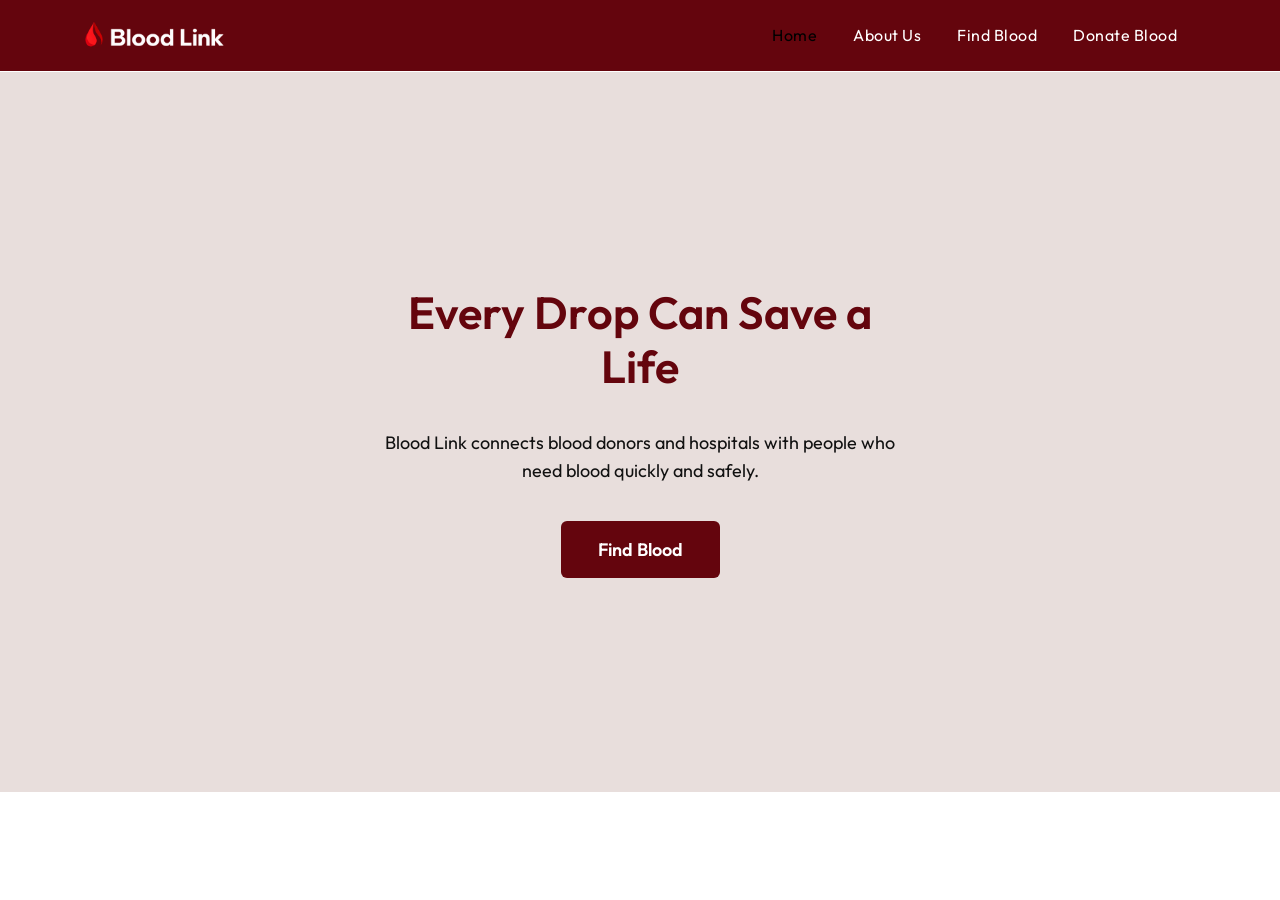
==== commit e6086c56: "Updated BloodLink website" ====
--- a/index.html
+++ b/index.html
@@ -28,9 +28,9 @@
 						
 					<div class="collapse navbar-collapse main-menu">
 						<ul class="navbar-nav mr-auto" id="menu">
-							<li class="nav-item"><a class="nav-link" href="index.html">Home</a></li>
+							<li class="nav-item"><a class="nav-link active" href="/">Home</a></li>
 							<li class="nav-item"><a class="nav-link" href="javascript:;">About Us</a></li>
-							<li class="nav-item"><a class="nav-link" href="find-blood.html">Find Blood</a></li>
+							<li class="nav-item"><a class="nav-link" href="/find-blood">Find Blood</a></li>
 							<li class="nav-item"><a class="nav-link" href="javascript:;">Donate Blood</a></li>
 						</ul>
 					</div>
@@ -44,12 +44,12 @@
 	<section class="main_content">
 		<div class="container">
 			<div class="row justify-content-center">
-				<div class="col-lg-5">
+				<div class="col-lg-6">
 					<div class="banner_content">
 						<h3>Every Drop Can Save a Life</h3>
-						<p>Blood Link connects blood donors with people who need blood quickly and safely.</p>
+						<p>Blood Link connects blood donors and hospitals with people who need blood quickly and safely.</p>
 						<div class="button_group">
-							<a href="find-blood.html" class="btn">Find Blood</a>
+							<a href="/find-blood" class="btn" style="padding: 14px 36px; font-size: 18px; font-weight: 600;">Find Blood</a>
 						</div>
 					</div>
 				</div>
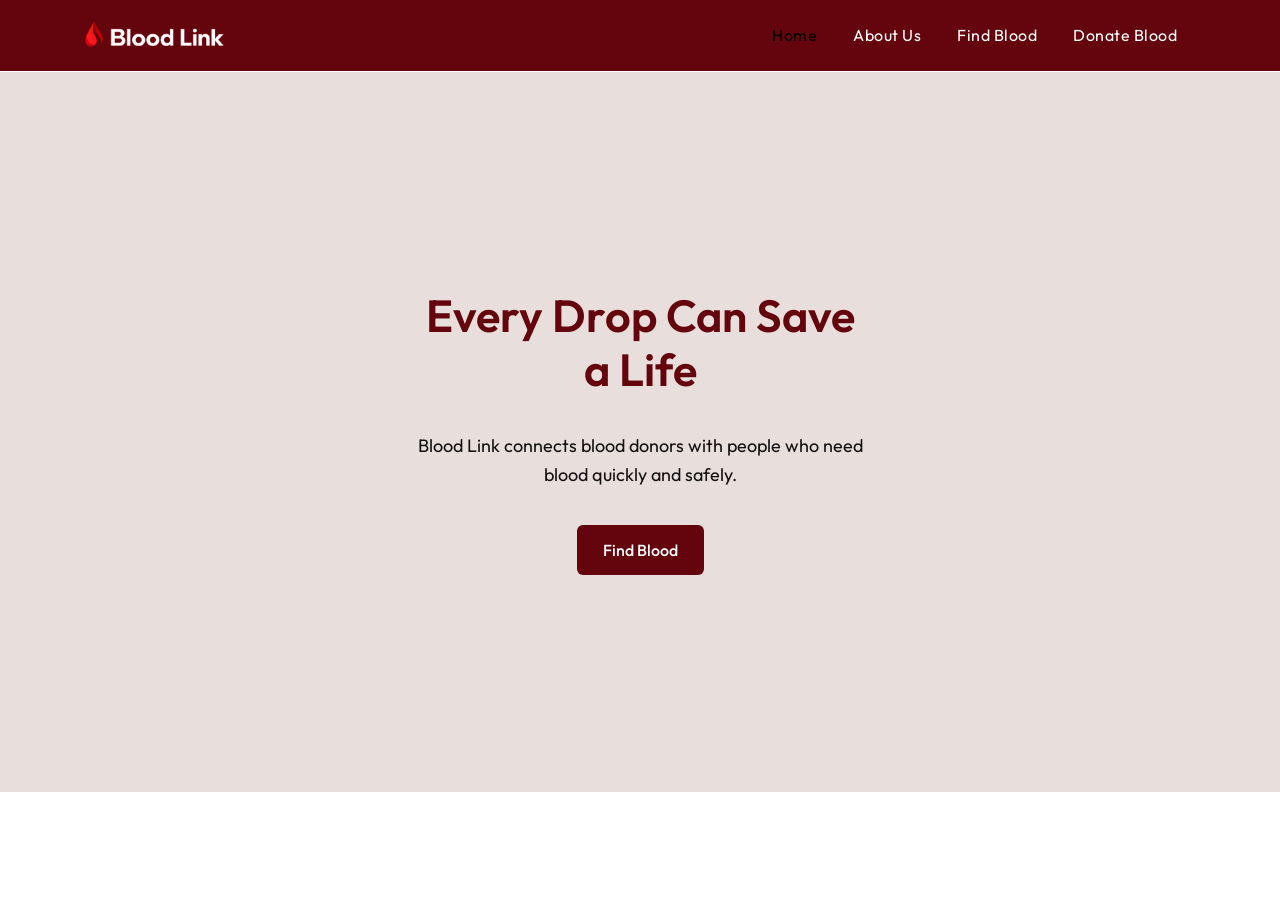
==== commit 549fd14f: "Updated project" ====
--- a/index.html
+++ b/index.html
@@ -29,7 +29,7 @@
 					<div class="collapse navbar-collapse main-menu">
 						<ul class="navbar-nav mr-auto" id="menu">
 							<li class="nav-item"><a class="nav-link active" href="/">Home</a></li>
-							<li class="nav-item"><a class="nav-link" href="javascript:;">About Us</a></li>
+							<li class="nav-item"><a class="nav-link" href="/about">About Us</a></li>
 							<li class="nav-item"><a class="nav-link" href="/find-blood">Find Blood</a></li>
 							<li class="nav-item"><a class="nav-link" href="javascript:;">Donate Blood</a></li>
 						</ul>
@@ -44,12 +44,12 @@
 	<section class="main_content">
 		<div class="container">
 			<div class="row justify-content-center">
-				<div class="col-lg-6">
+				<div class="col-lg-5">
 					<div class="banner_content">
 						<h3>Every Drop Can Save a Life</h3>
-						<p>Blood Link connects blood donors and hospitals with people who need blood quickly and safely.</p>
+						<p>Blood Link connects blood donors with people who need blood quickly and safely.</p>
 						<div class="button_group">
-							<a href="/find-blood" class="btn" style="padding: 14px 36px; font-size: 18px; font-weight: 600;">Find Blood</a>
+							<a href="/find-blood" class="btn">Find Blood</a>
 						</div>
 					</div>
 				</div>
